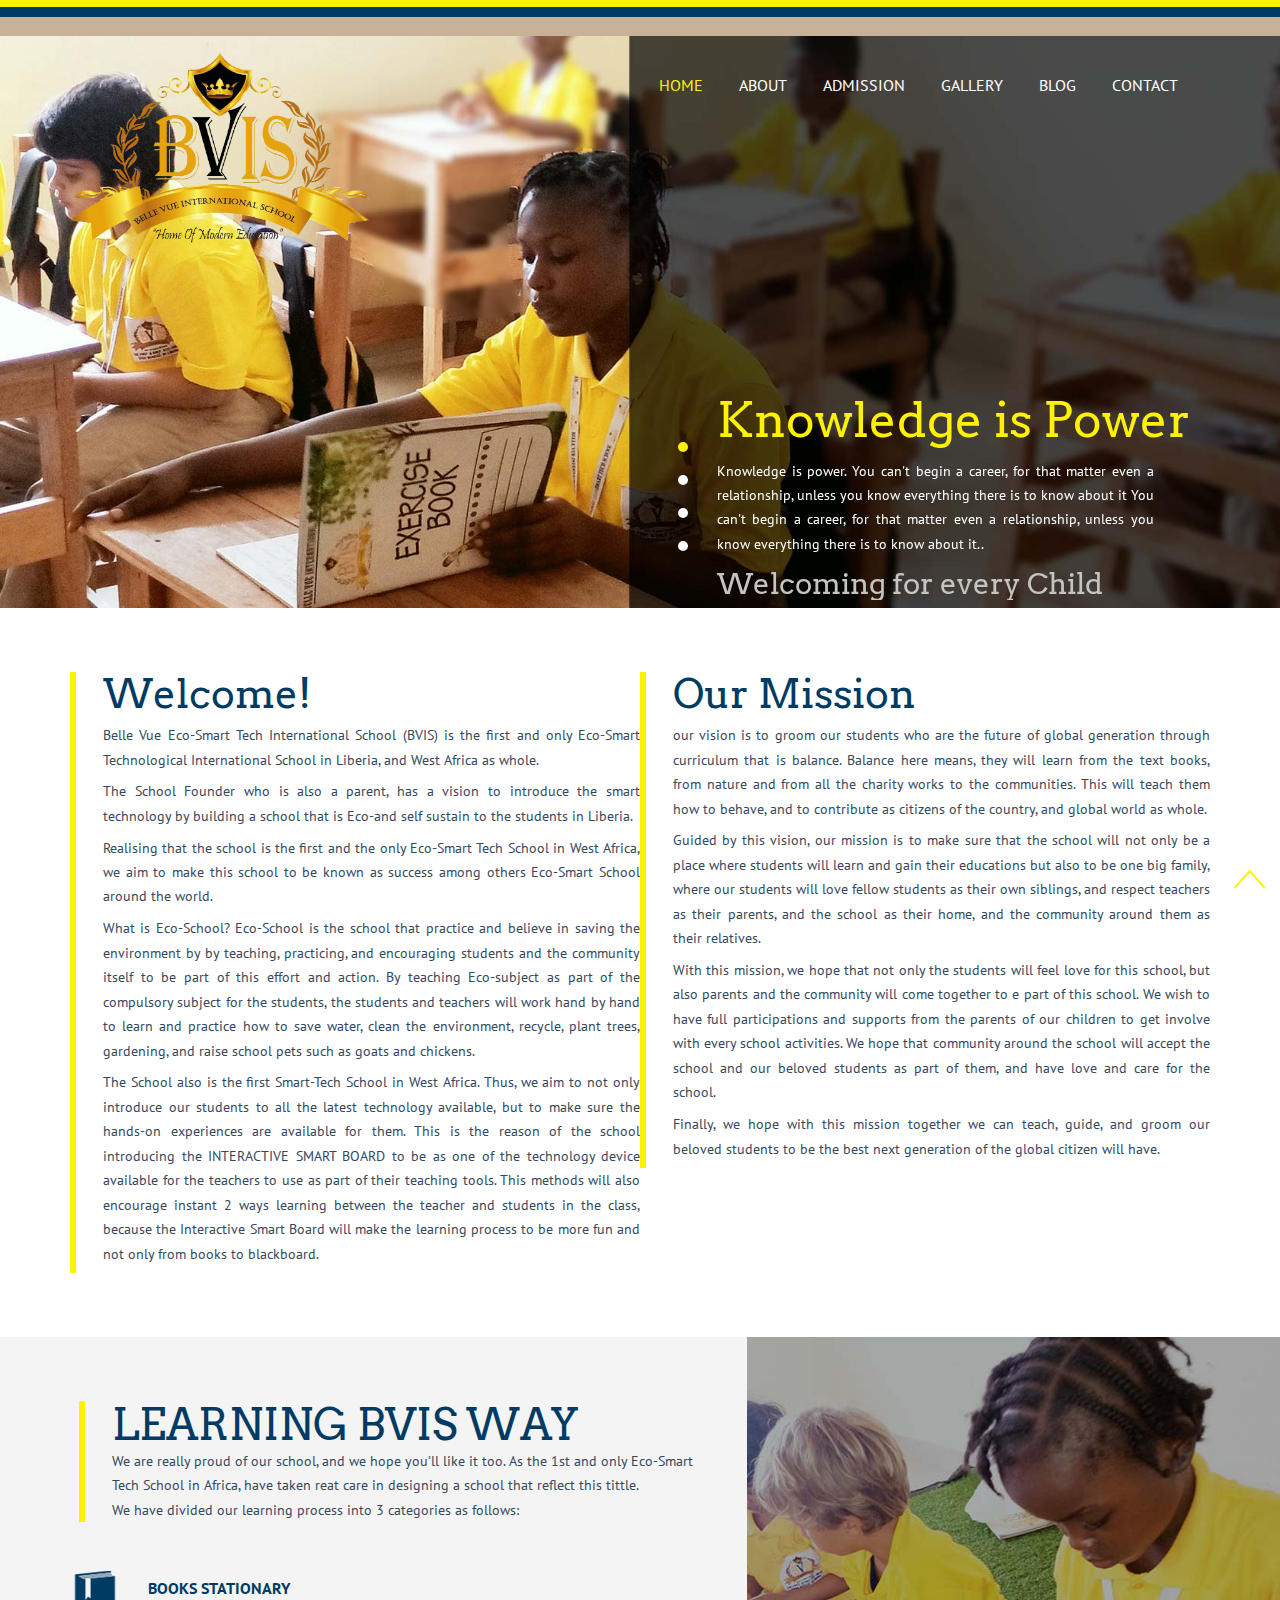
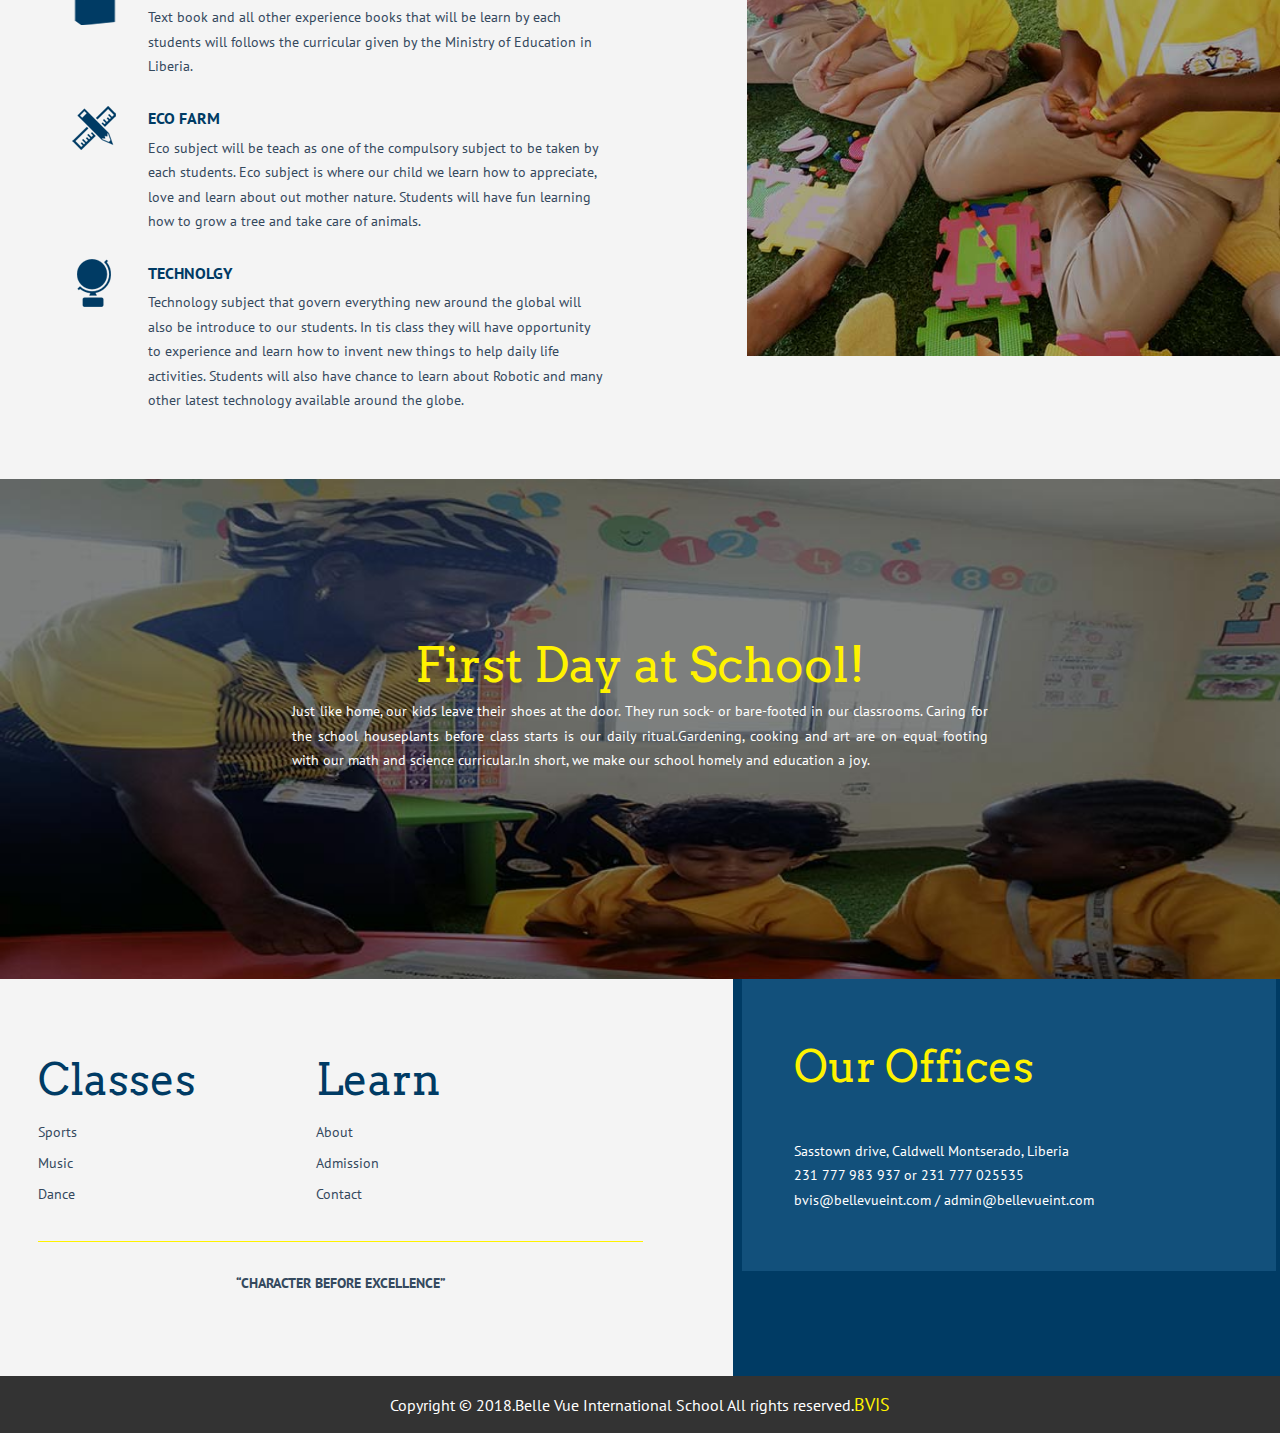
==== index.html @ 5a28efec "Belle Vue School" ====
<!DOCTYPE HTML>
<html>
<head>
<title>Home </title>
<meta name="viewport" content="width=device-width, initial-scale=1">
<meta http-equiv="Content-Type" content="text/html; charset=utf-8" />
<meta name="keywords" content="Primary School Responsive web template, Bootstrap Web Templates, Flat Web Templates, Andriod Compatible web template,
Smartphone Compatible web template, free webdesigns for Nokia, Samsung, LG, SonyErricsson, Motorola web design" />
<script type="application/x-javascript"> addEventListener("load", function() { setTimeout(hideURLbar, 0); }, false); function hideURLbar(){ window.scrollTo(0,1); } </script>
<link href="css/bootstrap.css" rel='stylesheet' type='text/css' />
<!-- Custom Theme files -->
<link href="css/style.css" rel='stylesheet' type='text/css' />
<script src="js/jquery.min.js"> </script>
<!--webfonts-->
<link href='http://fonts.useso.com/css?family=Arvo:400,700,400italic|PT+Sans:400,700,400italic,700italic' rel='stylesheet' type='text/css'>
<!--//webfonts-->
</head>
<body>
	<!-- start-header -->
			<div id="home" class="header">
					<div class="top-header">
						<div class="container">


						<div class="logo">
	                 <a href="index.php"> <img src="images/belle-vue-logo.png" width="300px" height="200px" alt="logo"/></a>
	               </div>
						<!-- <div class="logo">
							<a href="index.html"><h1>PRIMARY<span>School</span></h1></a>
						</div> -->


					<div class="top-menu">
							<span class="menu"> </span>
								<ul class="cl-effect-16">
								 <li><a class="active" href="index.html" data-hover="Home">Home</a></li>
								<li><a  href="about.html" data-hover="About">About</a></li>
								<li><a href="admission.html" data-hover="admission">Admission</a></li>
								<li><a href="gallery.html" data-hover="Gallery">Gallery</a></li>
								<li><a href="404.html" data-hover="blog">Blog</a></li>
								<li><a href="contact.html" data-hover="Contact">Contact</a></li>
								  <div class="clearfix"></div>
								</ul>
							</div>



	




							<!-- script-for-menu -->
								<script>
									$("span.menu").click(function(){
										$(".top-menu ul").slideToggle("slow" , function(){
										});
									});
								</script>
								<!-- script-for-menu -->
							<div class="clearfix"> </div>
					</div>
				</div>
<!-- banner Slider starts Here -->
	  			<script src="js/responsiveslides.min.js"></script>
			 <script>
			    // You can also use "$(window).load(function() {"
			    $(function () {
			      // Slideshow 4
			      $("#slider4").responsiveSlides({
			        auto: true,
			        pager: true,
			          nav:false,
			        speed: 500,
			        namespace: "callbacks",
			        before: function () {
			          $('.events').append("<li>before event fired.</li>");
			        },
			        after: function () {
			          $('.events').append("<li>after event fired.</li>");
			        }
			      });

			    });
			  </script>
			<!--//End-slider-script -->
			<!-- Slideshow 4 -->
			    <div  id="top" class="callbacks_container">
			      <ul class="rslides" id="slider4">
			        <li>
			          <div class="slider-top">
			          		<h2>Knowledge is Power</h2>
							<p>Knowledge is power. You can't begin a career, for that matter even a relationship, unless you know everything there is to know about it  You can't begin a career, for that matter even a relationship, unless you know everything there is to know about it..</p>
							<h6>Welcoming for every Child</h6>
			          </div>
			        </li>
			        <li>
			        <div class="slider-top">
			          		<h2>Perfect Education</h2>
							<p>Knowledge is power. You can't begin a career, for that matter even a relationship, unless you know everything there is to know about it  You can't begin a career, for that matter even a relationship, unless you know everything there is to know about it..</p>
							<h6>Welcoming for every Child</h6>
			          </div>
			        </li>
			        <li>
			           <div class="slider-top">
			          		<h2>School Education</h2>
							<p>Knowledge is power. You can't begin a career, for that matter even a relationship, unless you know everything there is to know about it  You can't begin a career, for that matter even a relationship, unless you know everything there is to know about it..</p>
							<h6>Welcoming for every Child</h6>
			          </div>
			        </li>
					<li>
			           <div class="slider-top">
			          	    <h2>Perfect Education</h2>
							<p>Knowledge is power. You can't begin a career, for that matter even a relationship, unless you know everything there is to know about it  You can't begin a career, for that matter even a relationship, unless you know everything there is to know about it..</p>
							<h6>Welcoming for every Child</h6>
			          </div>
			        </li>
			      </ul>
			    </div>
			    <div class="clearfix"> </div>
		</div>
		<!-- //End-slider -->

	<!-- start-slide-bottom -->
		<div class="slide-bottom">
			<div class="slide-bottom-grids">
				 <div class="container">
					 <div class="col-md-6 slide-bottom-grid">
							<h3>Welcome!</h3>
							<p>Belle Vue Eco-Smart Tech International School (BVIS) is the first and only Eco-Smart Technological International School in Liberia, and West Africa as whole.  </p>
						 <p>The School Founder who is also a parent, has a vision to introduce the smart technology by building a school that is Eco-and self sustain to the students in Liberia.</p>
            <p>Realising that the school is the  first and the only Eco-Smart Tech School in West Africa, we aim to make this school to be known as success among others Eco-Smart
							School around the world.</p>
							<p>What is Eco-School? Eco-School is the school that practice and believe in saving the environment by by teaching, practicing, and encouraging students and the community itself
								to be part of this effort and action. By teaching Eco-subject as part of the compulsory subject for the students, the students and teachers will work hand by hand to learn and
								practice how to save water, clean the environment, recycle, plant trees, gardening, and raise school pets such as goats and chickens.</p>
							<p>The School also is the  first Smart-Tech School in West Africa. Thus, we aim to not only introduce our students to all the latest technology available,
								but to make sure the hands-on experiences are available for them. This is the reason of the school introducing the INTERACTIVE SMART BOARD to be as one of the technology
								device available for the teachers to use as part of their teaching tools. This methods will also encourage instant 2 ways learning between the teacher and students in the class,
								because the Interactive Smart Board will make the learning process to be more fun and not only from books to blackboard.</p>
					 </div>
					 <div class="col-md-6 slide-bottom-grid">
					       <h3>Our Mission</h3>
						    <p>
									 our vision is to groom our students who are the future of global generation through curriculum that is balance. Balance here means, they will learn from the text books, from nature
									 and from all the charity works to the communities. This will teach them how to behave, and to contribute as citizens of the country, and global world as whole.
								 </p>

								 <p>Guided by this vision, our mission is to make sure that the school will not only be a place where students will learn and gain their educations but also to be one big family, where
									 our students will love fellow students as their own siblings, and respect teachers as their parents, and the school as their home, and the community around them as their relatives.
								 </p>

								 <p>
                   With this mission, we hope that not only the students will feel love for this school, but also parents and the community will come together to e part of this school. We wish to have full
									 participations and supports from the parents of our children to get involve with every school activities. We hope that community around the school will accept the school and our beloved students
									 as part of them, and have love and care for the school.
								 </p>

								 <p>
									 Finally, we hope with this mission together we can teach, guide, and groom our beloved students to be the best next generation of the global citizen will have.
								 </p>
					 </div>


					 </div>
					   <div class="clearfix"></div>
				 </div>
			 </div>
		</div>
<!--services-->
	 <div class="service-section">
				<div class="col-md-7 service-section-grids">
						<div class="container">
						  <div class="serve-head">
							  <h3>LEARNING BVIS WAY</h3>
							  <h6>
							  	We are really proud of our school, and we hope you’ll like it too.
                                As the 1st and only Eco-Smart <br>Tech School in Africa, have taken
									reat care in designing a school that reflect this tittle.<br> We have
									divided our learning process into 3 categories as follows:

							  </h6>
						  </div>
					 </div>
						<div class="service-grid">
							<div class="service-section-grid">
								<div class="icon">
									<i class="book"> </i>
								</div>
								<div class="icon-text">
									<h4>BOOKS STATIONARY</h4>
									<p>Text book and all other experience books that will be learn by each students will follows
									the curricular given by the Ministry of Education in Liberia.
								</p>
								</div>
								<div class="clearfix"> </div>
							</div>
							<div class="service-section-grid">
								<div class="icon">
									<i class="pencil"> </i>
								</div>
								<div class="icon-text">
									<h4>ECO FARM</h4>
									<p>
										Eco subject will be teach as one of the compulsory subject to be taken by each students.
										Eco subject is where our child we learn how to appreciate, love and learn about out mother nature.
										Students will have fun learning how to grow a tree and take care of animals.
									</p>
								</div>
								<div class="clearfix"> </div>
							</div>
							<div class="service-section-grid">
								<div class="icon">
									<i class="award"> </i>
								</div>
								<div class="icon-text">
									<h4>TECHNOLGY</h4>
									<p>Technology subject that govern everything new around the global will also be introduce to our students.
										In tis class they will have opportunity to experience and learn how to invent new things to help daily life
										activities. Students will also have chance to learn about Robotic and many other latest technology available
										around the globe.</p>
								</div>
								<div class="clearfix"> </div>
							</div>
							<div class="clearfix"> </div>
						</div>
						</div>
					<div class="col-md-5 service-text">
						  <p></p>
					</div>
				 <div class="clearfix"> </div>
			</div>

<!--/services-->
	

			<div class="mid-bg">
		<div class="container">
			<div class="mid-section">
				 <h3>First Day at School!</h3>
				 <!-- <h4>ARE YOU READY ?</h4> -->
				  <p>
					 Just like home, our kids leave their shoes at the door. They run sock- or bare-footed
                     in our classrooms. Caring for the school houseplants before class starts is our
                    daily ritual.Gardening, cooking and art are on equal footing with our math and science curricular.In short, we make our school homely and education a joy.

				 </p>
			</div>
		</div>
	</div>
	<!--address-->
	<div id="contact" class="address">
		<div class="col-md-7 address-left">
			 <div class="products">
				 <h3>Classes</h3>
				 <ul>
					 <li><a href="blog.html">Sports</a></li>
					 <li><a href="blog.html">Music</a></li>
					 <li><a href="blog.html">Dance</a></li>
				 </ul>
			 </div>
			 <div class="company-adout">
				 <h3>Learn</h3>
				 <ul>
					<li><a href="about.php">About</a></li>
					 <li><a href="admission.php">Admission</a></li>
					 <li><a href="contact.php">Contact</a></li>
				 </ul>
			 </div>
			 <div class="clearfix"></div>
			 <p style="text-align: center;"><strong>“CHARACTER BEFORE EXCELLENCE”</strong></p>
		</div>
		<div class="col-md-5 address-right">
			<h3>Our Offices</h3>
			<ul class="bottom">
				 <li>Sasstown drive, Caldwell Montserado, Liberia</li>
				 <li>231 777 983 937 or 231 777 025535</li>
				 <li><a class="mail" href="mailto:sheck@bellevueint.com">bvis@bellevueint.com / admin@bellevueint.com</a></li>
			</ul>
		</div>
		 <div class="clearfix"></div>
	</div>
	<!--//address-->
		<!--footer-->
			<div class="footer">
				<div class="container">
					<div class="copy">
		              <p>Copyright &copy; 2018.Belle Vue International School All rights reserved.<a target="_blank" href="#">BVIS</a></p>
		            </div>

				</div>
			</div>
	<!--start-smoth-scrolling-->
			<script type="text/javascript">
								jQuery(document).ready(function($) {
									$(".scroll").click(function(event){
										event.preventDefault();
										$('html,body').animate({scrollTop:$(this.hash).offset().top},1000);
									});
								});
								</script>
							<!--start-smoth-scrolling-->
						<script type="text/javascript">
									$(document).ready(function() {
										/*
										var defaults = {
								  			containerID: 'toTop', // fading element id
											containerHoverID: 'toTopHover', // fading element hover id
											scrollSpeed: 1200,
											easingType: 'linear'
								 		};
										*/

										$().UItoTop({ easingType: 'easeOutQuart' });

									});
								</script>
		<a href="#home" id="toTop" class="scroll" style="display: block;"> <span id="toTopHover" style="opacity: 1;"> </span></a>


</body>
</html>
---- css/style.css ----
/*--
Author: W3layouts
Author URL: http://w3layouts.com
License: Creative Commons Attribution 3.0 Unported
License URL: http://creativecommons.org/licenses/by/3.0/
--*/
html, body{
  font-family: 'PT Sans', sans-serif;
  font-size: 100%;
  background: #FFf;
}
body a,.grid_1,plan_1,plan_1.one,plan_1.two,i.icon1, i.icon2, i.icon3, i.icon4, i.icon5, i.icon6 {
	transition:0.5s all;
	-webkit-transition:0.5s all;
	-moz-transition:0.5s all;
	-o-transition:0.5s all;
	-ms-transition:0.5s all;
}
a:hover{
 text-decoration:none;
}
input[type="button"],input[type="submit"],.port-grid ,.text p,.text h3{
	transition:0.5s all;
	-webkit-transition:0.5s all;
	-moz-transition:0.5s all;
	-o-transition:0.5s all;
	-ms-transition:0.5s all;
}
h1,h2,h3,h4,h5,h6{
	margin:0;
}
p{
	margin:0;
}
ul{
	margin:0;
	padding:0;
}
label{
	margin:0;
}
/*----header--------*/
.top-header {
  background: url(../images/bg_head1.png) repeat-x top left;
  padding: 3.2em 0 0 0;
}
.logo {
	float:left;
}
.logo  a h1{
  font-size: 2.7em;
   margin-top: 10px;
  font-weight:400;
  color: #fff200;
   font-family: 'Arvo', serif;
}
.logo a h1 span{
  font-weight:400;
  color:#000;
}
.logo  a h1:hover{
 color:#fff200;
 text-decoration:none;
}
.logo  a h1 span{
	color:#fff;
	text-decoration:none;
}
.top-menu {
  float: right;
  margin-top: 1.4em;
}
.top-menu ul{
	margin:0;
	padding:0;
}
.top-menu li {
	text-transform:uppercase;
	display:inline-block;
	  margin-right: 2em;
}
.top-menu li a{
	color:#FFFFFF;
	text-decoration:none;
	display:block;
	padding:0;
	font-weight:400;
	font-size:1em;
}
.top-menu li a.active{
  color: #fff200;
  }
/* Effect 16: fall down */
.cl-effect-16 a {
	text-shadow: 0 0 1px rgba(111,134,134,0.3);
}
.cl-effect-16 a::before {
	 color:#fff200;
	content: attr(data-hover);
	position: absolute;
	opacity: 0;
	text-shadow: 0 0 1px rgba(255,255,255,0.3);
	-webkit-transform: scale(1.1) translateX(10px) translateY(-10px) rotate(4deg);
	-moz-transform: scale(1.1) translateX(10px) translateY(-10px) rotate(4deg);
	transform: scale(1.1) translateX(10px) translateY(-10px) rotate(4deg);
	-webkit-transition: -webkit-transform 0.3s, opacity 0.3s;
	-moz-transition: -moz-transform 0.3s, opacity 0.3s;
	transition: transform 0.3s, opacity 0.3s;
	pointer-events: none;
}

.cl-effect-16 a:hover::before,
.cl-effect-16 a:focus::before {
	-webkit-transform: scale(1) translateX(0px) translateY(0px) rotate(0deg);
	-moz-transform: scale(1) translateX(0px) translateY(0px) rotate(0deg);
	transform: scale(1) translateX(0px) translateY(0px) rotate(0deg);
	opacity: 1;
}

@media only screen and (max-width : 768px) {
	span.menu {
	  width: 35px;
	  height: 35px;
	  background: url(../images/nav.png)no-repeat 0px 0px;
	  display: inline-block;
	  float: right;
	  cursor: pointer;
	    margin:14px 3px;
	}
	.top-menu {
		float: none;
		margin-top: 0em;
	}
	.top-menu  ul{
		display:none;
	}
	.top-menu  ul li {
		display:block;
		margin-right:0;
	}
	.top-menu  span.menu{
		display:block;
	}
	.top-menu  ul{
	  margin: 60px 0;
	  padding: 2% 0;
	  z-index: 999;
	  position: absolute;
	  width: 96%;
	  background: rgba(2, 50, 84, 0.88);
	  text-align: center;
	}
	.top-menu li a {
	  padding: 0.5em;
	  font-weight: 400;
	  font-size:0.9em;
	  }
	.logo {
		margin-top: 0.7em;
		width: 25%;
	}
	.top-menu ul li a {
	  font-size: 0.9em;
	}
}
/*--- slider-css --*/
.header{
	background:url(../images/bg1.jpg);
	  background-size: cover;
  -webkit-background-size: cover;
  -o-background-size: cover;
  -moz-background-size: cover;
  -ms-background-size: cover;
  min-height:800px;
}
/*-------Slider--------*/

#slider2,
#slider3 {
  box-shadow: none;
  -moz-box-shadow: none;
  -webkit-box-shadow: none;
  margin: 0 auto;
}
.rslides_tabs li:first-child {
  margin-left: 0;
}
.rslides_tabs .rslides_here a {
  background: rgba(255,255,255,.1);
  color: #fff;
  font-weight: bold;
}
.events {
  list-style: none;
}
.callbacks_container {
  position: relative;
  float: left;
  width: 100%;
}
.callbacks {
  position: relative;
  list-style: none;
  overflow: hidden;
  width: 100%;
  padding: 0;
  margin: 0;
}
.callbacks li {
  position: absolute;
  width: 100%;
}
.callbacks img {
  position: relative;
  z-index: 1;
  height: auto;
  border: 0;
}
.callbacks .caption {
	display: block;
	position: absolute;
	z-index: 2;
	font-size: 20px;
	text-shadow: none;
	color: #fff;
	left: 0;
	right: 0;
	padding: 10px 20px;
	margin: 0;
	max-width: none;
	top: 10%;
	text-align: center;
}
.callbacks_nav {
   position: absolute;
  -webkit-tap-highlight-color: rgba(0,0,0,0);
  top: 56%;
  left: 0;
  opacity: 0.7;
  z-index: 3;
  text-indent: -9999px;
  overflow: hidden;
  text-decoration: none;
  height: 70px;
  width: 40px;
  background: transparent url("../images/arrows.png") no-repeat left top;
  margin-top: -3%;
}
 .callbacks_nav:hover{
  	opacity: 0.5;
  }
  .callbacks_nav.next {
  left: auto;
  background-position: right top;
  left: 389px;
}
.callbacks_nav.prev {
  right: auto;
  background-position: left top;
  left: 0px;
}

#slider3-pager a {
  display: inline-block;
}
#slider3-pager span{
  float: left;
}
#slider3-pager span{
	width:100px;
	height:15px;
	background:#fff;
	display:inline-block;
	border-radius:30em;
	opacity:0.6;
}
#slider3-pager .rslides_here a {
  background: #FFF;
  border-radius:30em;
  opacity:1;
}
#slider3-pager a {
  padding: 0;
}
#slider3-pager li{
	display:inline-block;
}
.rslides {
  position: relative;
  list-style: none;
  overflow: hidden;
  width: 100%;
  padding: 0;
  margin: 0;
}
.rslides li {
  -webkit-backface-visibility: hidden;
  position: absolute;
  display: none;
  width: 100%;
  left: 0;
  top: 0;
}
.rslides li{
  position: relative;
  display: block;
  float: left;
}
.rslides img {
  height: auto;
  border: 0;
  }
.callbacks_tabs{
	list-style: none;
  position: absolute;
  bottom: 14%;
  z-index:0;
  left: 50%;
  padding: 0;
  margin: 0;
}
/*----*/
.callbacks_tabs a{
 visibility: hidden;
}
.callbacks_tabs a:after {
  content: "\f111";
  font-size:0;
  font-family: FontAwesome;
  visibility: visible;
  display: block;
  height:10px;
  width:10px;
 background:#fff;
  border-radius: 30px;
  -webkit-border-radius: 30px;
  -moz-border-radius: 30px;
  -o-border-radius: 30px;
  -ms-border-radius: 30px;
}
.callbacks_here a:after{
	background:#fff200;
}
.slider-top{
	text-align: left;
	width: 61%;
  position: relative;
  right: -56%;
    padding-top: 13%;
}
.slider-top h2 {
  	color: #fff200;
  	font-size: 3em;
  	padding-top: 15px;
  	font-weight: 400;
	font-family: 'Arvo', serif;
}
.slider-top p {
  width: 56%;
  color: #fff;
  font-size:0.9em;
  margin: 0.8em 0;
  line-height: 1.7em;
}
.slider-top h6 {
  color:#C5C4C1;
  font-size: 1.8em;
  font-weight: 400;
  font-family: 'Arvo', serif;
}
.callbacks_tabs li{
	display:block;
}
@media screen and (max-width: 600px) {
  .callbacks_nav {
    top: 47%;
    }
}
/*----slide-bottom-section----*/
	.slide-bottom{
	    padding: 4em 0;
	}
	.slide-bottom-grid h3 {
	   color:#003b64;
	  font-size: 3em;
	  font-weight: 400;
	    font-family: 'Arvo', serif;
	}
	.slide-bottom-grid p {
	color: #34495E;
	  font-weight: 400;
	  font-size: 0.9em;
	  margin: 0.5em 0;
	  line-height: 1.7em;
	  }
	.slide-bottom-grid {
	  padding: 0 0 0 27px;
	  border-left: 6px solid #fff200;
	}
/*--services--*/
.service-section {
  background: #F4F4F4;
}

.serve-head,.news-head,.culture-head{
 text-align:left;
   padding: 0 0 0 27px;
  border-left: 6px solid #ea4c89;
}
.serve-head h3{
   color:#003b64;
  font-size:3em;
    font-family: 'Arvo', serif;
}
.serve-head h6 {
 color: #34495E;
  font-weight: 400;
  font-size: 0.9em;
  line-height: 1.7em;
  margin-bottom: 2em;
}
.service-grid {
  padding-top: 1em;
}
.icon-text p {
  text-align: left;
}
.icon {
  float: left;
  width: 10%;
  margin-right: 1%;
}
.icon-text {
  float: left;
  width:76%;
  margin-top: 0.8em;
}
.service-section-grid {
  margin-bottom: 0.7em;
}
i.book,i.award,i.time,i.pencil {
	width:60px;
	height:60px;
	background: url('../images/img-spt.png') no-repeat 0px 0px;
	display:inline-block;
}
i.pencil{
   background: url('../images/img-spt.png') no-repeat -60px 0px;
}
i.award{
  background: url('../images/img-spt.png') no-repeat -120px 0px;
}
.service-section-head h3 {
	color:#394b50;
	font-size:2.2em;
	font-weight:900;
	text-transform:uppercase;
}
.service-section-head p {
	color:#394b50;
	font-size:1.2em;
	font-weight:500;
}
.service-section-grid h4 {
  color:#003b64;
  font-size: 1.2em;
    font-weight: 600;
  margin-bottom: 0.7em;
  text-transform: uppercase;
}
.service-section-grid p {
   color: #34495E;
  font-weight: 400;
  font-size: 0.9em;
  margin: 0.5em 0;
  line-height: 1.7em;
}
.service-text {
  float: right;
  background: url(../images/act1.jpg) no-repeat 0px 0px;
  background-size: cover;
  -webkit-background-size: cover;
  -moz-background-size: cover;
  -o-background-size: cover;
  min-height: 696px;
}
.service-section-grids{
  padding: 5em 5em 5em 13em;
  }
/*-----current-news-------*/
.news-section {
  padding: 4em 0;
}
.news {
  padding-top: 3em;
}
.news-head h3{
   color:#003b64;
 font-size:3em;
    font-family: 'Arvo', serif;
}
.news-head p {
  color: #34495E;
  font-weight: 400;
  font-size: 0.9em;
  line-height: 1.7em;
  margin-bottom: 2em;
}
.test1 {
position:relative;
overflow:hidden;
}
.test1 .textbox {
 width: 350px;
  height: 268px;
  position: absolute;
  top: 0px;
  left: 15px;
  margin-top: -456px;
   background-color: rgba(0, 59, 100, 0.99);
}
.test1:hover .textbox {
 margin-top:0;
}
.textbox p{
 font-size: 0.9em;
  color: #fff;
  text-align: left;
  padding-top: 6.5em;
}
.textbox h4 {
   font-size: 2em;
  text-align: center;
   padding-top: 2.5em;
  color: #fff;
  font-weight:400;
}
.textbox {
transition:0.5s all;
	-webkit-transition:0.5s all;
	-moz-transition:0.5s all;
	-o-transition:0.5s all;
	-ms-transition:0.5s all;
}
.date lable {
  font-size: .5em;
  border-top: 1px solid #fff;
  border-bottom: 1px solid #fff;
  display: inline-block;
  width: 71%;
    padding: 5px 0;
}
.date lable  img{
  display:inline-block;
}
/*---mid-bg----*/
.mid-bg {
  background: url("../images/mid-bg1.jpg") no-repeat 0px 0px;
  background-size: cover;
  -o-background-size: cover;
  -moz-background-size: cover;
  -ms-background-size: cover;
  -webkit-background-size: cover;
    min-height: 500px;
}
.mid-section{
  padding-top: 10em;
  text-align:center;
}
.mid-section h3{
  color:#fff200;
  font-size: 3em;
  font-weight:400;
    font-family: 'Arvo', serif;
}
.mid-section h4 {
  color:#003b64;
  font-size:2em;
  font-weight: 400;
  margin: 0.7em 0;
}
.mid-section p {
   color: #fff;
  font-weight: 400;
  font-size: 0.9em;
  margin: 0.5em auto;
  line-height: 1.7em;
  width: 61%
}
/*----events-section--------*/
.culture-section {
  background: #F4F4F4;
     padding: 5em 0 3em 0;
}
.culture{
  padding-top: 3em;
}
.culture-head h3{
   color:#003b64;
font-size:3.3em;
    font-family: 'Arvo', serif;
}
.culture-head p {
  color: #34495E;
  font-weight: 400;
  font-size: 0.9em;
  line-height: 1.7em;
}
.culture-grids{
    position:relative;
	  margin-bottom: 3em;
}
.culture-grids p {
  color:#34495E;
  font-weight: 400;
  font-size: 0.9em;
  line-height: 1.6em;
  padding:2em;border: 1px solid #34495E;
}
.e_date {
   position: absolute;
  top: 0%;
  left: 15px;
  background-color:#003b64;
  width: 61px;
  height: 55px;
  padding: 10px 16px;
}
.culture-grids a  h5 {
  color: #fff;
  text-align: center;
  padding: 0.6em;
  background-color: #333;
  font-size: 1.1em;
  }
  .culture-grids a h5:hover{
   color:#fff200;
  }
.e_date h4{
  color:#fff;
  font-size:1em;
}
.e_date h4 span{
    font-family: 'Arvo', serif;

}
/*----about------*/
.top-header.two {
   padding: 2.8em 0 0 0;
}
.about-section {
  padding: 4em 0;
}
.header.two{
   background: url("../images/about-bg1.jpg") no-repeat 0px 0px;
  background-size: cover;
  -o-background-size: cover;
  -moz-background-size: cover;
  -ms-background-size: cover;
  -webkit-background-size: cover;
   min-height: 122px;
}
.about-head,.member-head{
 text-align:left;
   padding: 0 0 0 27px;
  border-left: 6px solid  #fff200;
}
.about-head h3,.member-head h3{
   color:#003b64;
  font-size:3em;
    font-family: 'Arvo', serif;
}
.about-head p,.member-head p {
 color: #34495E;
  font-weight: 400;
  font-size: 0.9em;
  line-height: 1.7em;
  margin-bottom: 2em;
}
.about-text {
  float: left;
  padding-top: 1em;
}
.about-text p,.about-text span{
 color: #34495E;
  font-weight: 400;
  font-size: 0.9em;
  margin: 0.5em 0;
  line-height: 1.7em;
}
.member-section {
  background: #F4F4F4;
  padding: 4em 0 5em 0;
}
.member-grids h5 {
  color: #fff;
  text-align: center;
  padding: 0.6em;
  background-color: #333;
  font-size: 1.1em;
    text-transform: uppercase;
}
.member-grids img{
  width:100%;
}
.member-grids p {
  color: #34495E;
  font-weight: 400;
  font-size: 0.9em;
  line-height: 1.7em;
  padding:2em;
  border:1px solid #34495E;
}
/*--history--*/
.history {
  padding: 4em 0;
}
.history-head {
  text-align: left;
  padding: 0 0 0 27px;
  border-left: 6px solid #fff200;
}
.history-head h3{
   color:#003b64;
  font-size:3em;
    font-family: 'Arvo', serif;
}
.history-head p {
 color: #34495E;
  font-weight: 400;
  font-size: 0.9em;
  line-height: 1.7em;
  margin-bottom: 2em;
}
.activities{
	padding:6em 0;
}
.activities h3 {
  color: #fcb759;
  font-size: 40px;
  margin: 0;
  text-align: center;
  font-weight: 600;
}
.activities h3:after {
  background: url(../images/line.png) no-repeat 12.5em 0.4em;
  display: block;
  height: 30px;
  content: '';
}
.activities p.libero {
  font-size: 15px;
  color: #64686d;
  margin: 1em 0 0;
  text-align: center;
  line-height: 1.7em;
}
.activities-grid-left,.activities-grid-left1,.activities-grid-left2{
	float:left;
	width: 22%;
}
.activities-grid-left span{
	background: url(../images/img-sp.png) no-repeat -10px -10px;
	display: block;
	height: 67px;
	width: 77px;
	transition: .5s all;
	-webkit-transition: .5s all;
	-moz-transition: .5s all;
	-o-transition: .5s all;
	-ms-transition: .5s all;
}
.activities-grid-left1 span{
	background:url(../images/img-sp.png) no-repeat -10px -95px;
	display: block;
	height: 67px;
	width: 77px;
	transition: .5s all;
	-webkit-transition: .5s all;
	-moz-transition: .5s all;
	-o-transition: .5s all;
	-ms-transition: .5s all;
}
.activities-grid-left2 span{
	background:url(../images/img-sp.png) no-repeat -10px -182px;
	display: block;
	height: 67px;
	width: 77px;
	transition: .5s all;
	-webkit-transition: .5s all;
	-moz-transition: .5s all;
	-o-transition: .5s all;
	-ms-transition: .5s all;
}
.activities-grid-left span:hover{
	background: url(../images/img-sp.png) no-repeat -122px -10px;
	display: block;
}
.activities-grid-left1 span:hover{
	background: url(../images/img-sp.png) no-repeat -122px -95px;
	display: block;
}
.activities-grid-left2 span:hover{
	background: url(../images/img-sp.png) no-repeat -122px -182px;
	display: block;
}
.activities-grid-right{
	float:right;
	width: 73%;
}
.activities-grid-right h4{
	color: #fa7c28;
	margin: 0 0 .3em;
	font-size: 18px;
	font-weight: 600;
}
.activities-grid-right p{
	font-size: 15px;
  color: #64686d;
  margin:1.5em 0 0;
  line-height: 1.7em;
}
.activities-grids{
	margin:6em 0 3em;
}
.history-faq-grid h4,.history-text-grid  h4{
  font-size: 2.2em;
  margin: 0 0 .5em;
  color: #fff200;
  font-weight: 400;
  font-family: 'Arvo', serif;
}
lable.one {
  float: left;
  height: 50px;
  width: 50px;
  margin-right: 1%;
  color: #fff;
  padding: 14px 1px 0px 18px;
  background: #003b64;
  margin-top: 1.4%;
  border-radius: 50%;
  -o-border-radius: 50%;
  -moz-border-radius: 50%;
  -webkit-border-radius: 50%;
  -ms-border-radius: 50%;
}
.achiv {
  margin-bottom: 1em;
}
.achiv p.para{
  color: #34495E;
  font-weight: 400;
  font-size: 0.9em;
  line-height: 1.7em;
  width: 88%;
  float: right

}

p{
text-align: justify;

}

/******** SAP ************/
.sap_tabs{
	clear:both;
	font-family: 'Raleway', sans-serif;
	font-style: normal;
	position:relative;
}
.facts {
	border: none;
	text-align: center;
	padding:1.3em;
}
.top1{
	margin-top: 2%;
}
ul.resp-tabs-list {
  list-style: none;
  background: #eee;
  margin: 0em auto 0;
  border-bottom: 6px solid #1B6396;
}
div#horizontalTab {
  background:none;
  }
.tab_list li:nth-child(2){
	margin: 2em 0 0;
}
.resp-tab-item:first-child{
	border-left:none;
}
.resp-tab-item{
	  color: #34495E;
	  font-size: 1em;
	  cursor: pointer;
	  padding: 19px 34px;
	  display: inline-block;
	  margin: 0;
	text-align: center;
	list-style: none;
	float: none;
	outline: none;
	-webkit-transition: all 0.3s ease-out;
	-moz-transition: all 0.3s ease-out;
	-ms-transition: all 0.3s ease-out;
	-o-transition: all 0.3s ease-out;
	transition: all 0.3s ease-out;
	text-transform: uppercase;
}
.resp-tab-item:hover {
	text-shadow: none;
}
.resp-tab-active{
	background:#003b64;
	text-shadow: none;
	color:#e2e2e2;
}
.resp-tabs-container {
	padding: 0px;
	clear: left;
	border:3px solid #eeeeee;
	border-top:none;
}
h2.resp-accordion {
	cursor: pointer;
	padding: 5px;
	display: none;
}
.resp-tab-content {
	display: none;
}
.resp-content-active, .resp-accordion-active {
   display: block;
}
h2.resp-accordion {
	font-size:1em;
	margin: 0px;
	padding: 10px 15px;
	background:#f77462;
	margin:10px 0;
	color:#fff;
}
h2.resp-accordion:hover{
	background:#6CC5D9;
	text-shadow: none;
	color: #FFF;
}
@media only screen and (max-width:480px) {
.sap_tabs{
	padding-top:0;
}
.resp-tabs-container{
	padding:10px;
}
ul.resp-tabs-list {
  	display: none;
}
h2.resp-accordion {
  	display: block;
}
.resp-vtabs .resp-tab-content {
  	border: 1px solid #C1C1C1;
}
.resp-vtabs .resp-tabs-container {
	border: none;
	float: none;
	width: 100%;
	min-height: initial;
	clear: none;
}
.resp-accordion-closed {
	display: none !important;
}
}
ul.tab_list{
	list-style: none;
	padding:0em;
	margin:0;
	text-align: left;
}
ul.tab_list li {
	margin-bottom: 0px;
}
ul.tab_list li a {
  color: #34495E;
  font-weight: 400;
  font-size: 0.9em;
  margin: 0.5em 0;
  line-height: 1.7em;
}
ul.tab_list li a:hover {
	color:none;
}
.resp-tab-active span {
}
.serve-head,.news-head,.culture-head{
 text-align:left;
   padding: 0 0 0 27px;
   border-left: 6px solid #fff200;
}
/*-----gallery---------*/
.gallery-head{
  text-align: left;
  padding: 0 0 0 27px;
  border-left: 6px solid #fff200;
}
.col-md-4.gallery-left.two {
  padding: 0;
  margin: 0;
}
a.mask {
  text-decoration: none;
  overflow: hidden;
  display: block;
}
img.zoom-img:hover {
  -webkit-transform: scale(1.15);
  -webkit-transition-timing-function: ease-out;
  -webkit-transition-duration: 750ms;
  -moz-transform: scale(1.15);
  -moz-transition-timing-function: ease-out;
  -moz-transition-duration: 750ms;
  overflow: hidden;
}
.gallery img {
  max-width: 100%;
  transition: all 500ms!important;
  -webkit-transition: all 500ms!important;
  -moz-transition: all 500ms!important;
}
.gallery-head h3 {
  color: #003b64;
  font-size: 3.3em;
    font-family: 'Arvo', serif;
}
.gallery-head p {
  color: #34495E;
  font-weight: 400;
  font-size: 0.9em;
  line-height: 1.7em;
  margin-bottom: 2em;
}
.gallery-bottom{
	margin-top:5em;
}
.gallery-left img{
	width:100%;
}
.gallery {
     padding: 5em 0 5em 0;
	background-color: #F7F7F7;
}
.gallary-one{
	margin-top:20px;
}
.col-md-3.gallery-left,.col-md-3.gallery-left.two {
  padding: 0 10px;
}
.col-md-3.gallery-left.two {
  margin-bottom: 1.2em;
}
.gallery-one:nth-child(1){
	margin-top:0;
}
.gallery img {
	max-width:100%;
	transition: all 500ms!important;
	-webkit-transition: all 500ms!important;
	-moz-transition: all 500ms!important;
}
.gallery img:hover{
 opacity:0.6;
}
.gallery .label {
	position: absolute;
	width: 100%;
	height:40px;
	bottom:-40px;
}
.gallery .label-bg {
	background: #22B4B8;
	width: 100%;
	height:100%;
	position: absolute;
	top:0;
	left:0;
}
.gallery .label-text {
	color:#fff;
	position: relative;
	z-index:500;
	padding:5px 8px;
}
.gallery .text-category {
	display:block;
	font-size:9px;
	font-size: 12px;
	text-transform:uppercase;
}
.gallery-wrapper:hover ul.social-ic{
	display: block;
}
/*--singe--*/
.single-top img{
	width:100%;
}
.single h2{
	  color: #003b64;
  font-size: 2em;
  font-weight: 400;
  font-family: 'Arvo', serif;
  line-height: 1.5em;
  text-transform:uppercase;
}
.grid-single{
	width:70%;
	margin:1em auto;
}
.single-one{
	float:left;
	width:33.3%;
	text-align: center;
}
.single-one span {
	color:#362f2f;
	font-size:1em;
}
.single-one span a{
	color:#362f2f;
	text-decoration:none;
}
.single-one span i {
	  background: url(../images/img-sprite.png)no-repeat 1px 0px;
	  width: 16px;
	  height: 16px;
	  display: inline-block;
	vertical-align: middle;
}
.single-one span i.com{
	background: url(../images/img-sprite.png)no-repeat -18px -0px;
}
.single-one span i.four{
	background: url(../images/img-sprite.png)no-repeat -36px -0px;
}
 p.eget {
	  font-size: 1em;
  font-weight: 400;
  line-height: 1.6em;
  color: #362f2f;
  padding: 1em 0;
}
ul.social-share{
	float:left;
}
ul.social-share li{
	display: inline-block;
}
ul.social-share li span{
	color:#12507B;
	font-size:1.1em;
	margin:0 1em 0 0;
	font-weight: 500;
}
ul.social-share li  i{
	  background: url(../images/img-sprite.png)no-repeat -62px -1px;
  width: 16px;
  height: 16px;
  display: inline-block;
  margin: 0 12px;
  vertical-align: middle;
}
ul.social-share li  i.tin{
	background: url(../images/img-sprite.png)no-repeat -81px -1px;
}
ul.social-share li  i.message{
	background: url(../images/img-sprite.png)no-repeat -100px -1px;
}
.top-comments h3,.leave h3{
	color: #003b64;
  font-size: 1.8em;
  font-weight: 400;
  font-family: 'Arvo', serif;
  line-height: 1.5em;
}
.single-middle{
	background:#f8f8f8;
	padding:2em;
}
i.arrow{
	  background: url(../images/img-sprite.png)no-repeat -120px -1px;
	  width: 16px;
	  height: 16px;
	  display: inline-block;
	  float: right;
	}
.comments-top-top{
	background:#e6e6e6;
	border-top-right-radius: 10px;
	-webkit-border-top-right-radius: 10px;
	-moz-border-top-right-radius: 10px;
	-o-border-top-right-radius: 10px;
	-ms-border-top-right-radius: 10px;
	border-bottom-right-radius: 10px;
	-webkit-border-bottom-right-radius: 10px;
	-moz-border-bottom-right-radius: 10px;
	-o-border-bottom-right-radius: 10px;
	-ms-border-bottom-right-radius: 10px;
}
.men{
	background:#12507B;
	float: left;
	width: 9%;
	text-align: center;
	padding: 2em 0;
}
p.men-it{
	float: left;
	width:86%;
	margin:0 0 0 2%;
	font-size: 1em;
	font-weight: 400;
	line-height: 1.6em;
	color: #362f2f;
	padding: 1.2em 0;
}
.met-in{
	margin: 0 0 0 3em;
}
.met {
	padding: 1em 0;
}
p.smith{
	float:left;
	padding: 0;
	font-size:1em;
}
p.smith a{
	text-decoration:none;
	color:#362f2f;
	font-weight: 500;
	font-size: 1.1em;
}
.code-in {
	padding: 0 0 0.5em;
}
p.smith  span{
	font-weight:400;
	padding: 0 2em;
	color:#7f8c8c;
}
.top-in{
	background:#f8f8f8;
}
p.reply{
	float:right;
	padding:0;
	width: 17%;
	color:#362f2f;
	font-size:1em;
}
p.reply a{
	text-decoration:none;
	color:#362f2f;
}
p.reply a:hover{
	color:#12507B;
}
p.reply i{
  background: url(../images/img-sprite.png)no-repeat -144px -1px;
  width: 16px;
  height: 16px;
  display: inline-block;
  vertical-align: middle;
  margin: 0 14px 0 0p
}
.single-top {
	margin-top: 1em;
}
/*----*/
.event-posts {
  padding: 4em 0;
}
.single-us input[type="text"],.leave textarea,.leave input[type="submit"]{
	font-size: 1em;
	width: 100%;
	padding: 0.8em 1em;
	margin: 0.5em 0;
	background: #fff;
	outline:none;
	border: 1px solid #362f2f;
	color: #362f2f;
	-webkit-appearance: none;
}
.leave textarea{
	resize:none;
	width: 100%;
	margin: 0.5em 0em;
	height: 185px;
}
.leave input[type="submit"]{
	border: none;
	color:#fff200;
	font-size: 1.3em;
	width: 48%;
	margin: 6.8em 1em 0;
	padding: 0.5em;
	background: none;
	transition: 0.5s all;
	-webkit-transition: 0.5s all;
	-moz-transition: 0.5s all;
	-o-transition: 0.5s all;
	font-weight: 400;
  background: #12507B;
  border-radius:0.3em;
  -o-border-radius:0.3em;
  -moz-border-radius:0.3em;
  -webkit-border-radius:0.3em;
  -ms-border-radius:0.3em;
}
.leave input[type="submit"]:hover{
	  background: #fff200;
  color: #12507B;
}
.leave p{
	width:80%;
}
.single-us {
	padding:0 2em 0 0;
}

.text-in{
	padding:0;
}
.single-grid {
	padding: 0.7em 0;
}
.text-top{
	padding:0.5em 0;
}
.leave {
	padding: 4em 0 0em;
}
.top-comments {
	padding: 5em 0 0;
}
.md-col-in h4 {
	color: #362f2f;
	font-size: 1.5em;
	border-bottom: 1px solid #c29f00;
	font-weight: 600;
	width: 50%;
	padding: 0 10px 6px;
}
.md-col-in ul li{
	list-style:none;
}
.md-col-in ul{
	padding:1.8em 0 0;
}
.md-col-in ul li a{
	text-decoration:none;
	color:#362f2f;
	font-size:1.1em;
	padding: 0.1em 0;
	display: block;
}
.md-col-in ul li a:hover{
	color:#c3a000;
}
.md-col-in ul li i{
	background: url(../images/img-sprite.png)no-repeat -497px -20px;
	width: 8px;
	height: 8px;
	display: inline-block;
	transition: 0.5s all;
	vertical-align: middle;
	margin: 0 13px 0 0;
}
.top-single {
	padding: 1em;
}
/*--error--*/
.error {
  padding:4em 0;
}
.error-top {
  text-align: center;
  margin: 5em 0;
}
.error-top h3{
  font-size: 11em;
  font-weight: 600;
  margin: 0;
  color: #12507B;
}
.error-top h3 span {
   font-size: 0.1em;
  color: #12507B;
  font-weight: 400;
}
.error-top p{
  font-size:4em;
  font-weight: 400;
  color: #fff200;
  font-family: 'Arvo', serif;
}
.error-btn{
	margin-top:5em;
}
.error-btn a {
  color: #fff200;
  background: #12507B;
  border: none;
  letter-spacing: 1px;
  font-size: 1em;
  outline: none;
  padding: 15px 37px;
   border-radius: 0.3em;
   -o-border-radius: 0.3em;
   -moz-border-radius: 0.3em;
   -webkit-border-radius: 0.3em;
   -ms-border-radius: 0.3em;
}
.error-btn a:hover{
     background: #fff200;
  color: #12507B;
}
/*-----contact---------*/
.contact {
    padding: 4em 0 0 0;
}
.map {
  padding-top: 4em;
}
.con-text h4 {
  color: #34495E;
   font-weight:400;
  font-size:1.2em;
  line-height: 1.7em;
  text-transform:uppercase;
  font-family: 'Arvo', serif;
}
.con-text p {
    color: #34495E;
  font-weight: 400;
  font-size: 0.9em;
  margin: 0.3em 0;
  line-height: 1.3em;
}
.contact-head {
  text-align: left;
  padding: 0 0 0 27px;
  border-left: 6px solid #fff200;
}
.contact-head  h3 {
  color: #003b64;
  font-size: 3em;
    font-family: 'Arvo', serif;
}
.contact-head p {
  color: #34495E;
  font-weight: 400;
  font-size: 0.9em;
  line-height: 1.7em;
  margin-bottom: 2em;
}
.con-icon {
  float: left;
  width: 19%;
  margin-right: 1%;
}
.con-text {
  float: left;
  width:76%;
}
.contact-form {
  float: right;
}
i.loca,i.mail,i.net{
    width: 45px;
  height: 45px;
   background: url('../images/location.png')#003b64 no-repeat 12px 12px;
  display: inline-block;
  border-radius: 50%;
  -webkitborder-radius: 50%;
  -moz-border-radius: 50%;
  -o-border-radius: 50%;
  -ms-border-radius: 50%;
}
i.mail{
    background: url('../images/mail.png')#003b64 no-repeat 11px 11px;
}
i.net{
    background: url('../images/net.png')#003b64 no-repeat 12px 13px;
}
.contact-form input[type="text"] {
	display: block;
	  width: 72%;
	padding: 10px;
	outline: none;
	margin: 0 0 1.5em;
	  color: #003B64;
	background: #fff;
	border: 1px solid #F2F0F0;
	font-size: 0.85em;
	border-radius: 5px;
	-webkit-border-radius: 5px;
	-moz-border-radius: 5px;
	-o-border-radius: 5px;
	background:#F7F7F7;
}
.contact-form textarea {
	display: block;
	background: #fff;
	height: 100px;
	  width: 82%;
	padding: 10px;
	margin: 1em 0;
	border: 1px solid #F2F0F0;
	outline: none;
	background:#F7F7F7;
	font-size: 0.85em;
	border-radius: 5px;
	-webkit-border-radius: 5px;
	-moz-border-radius: 5px;
	-o-border-radius: 5px;
	  color: #003B64;
	resize:none;
}
.contact-form input[type="submit"]{
   background:#003b64;
	display: inline-block;
	color:#fff200;
	text-transform: uppercase;
	transition: 0.5s ease;
	-o-transition: 0.5s ease;
	-webkit-transition: 0.5s ease;
	border: none;
	cursor: pointer;
	outline: none;
	font-size: 1em;
	padding: 10px 40px;
	border-radius: 4px;
	-webkit-border-radius: 4px;
	-moz-border-radius: 4px;
	-o-border-radius: 4px;
}
.contact-form input[type="submit"]:hover{
 background:#fff200;
  color:#003b64;
 }
 .contact-top {
  padding: 1em 0;
}
.cont-grid {
  margin-bottom: 1em;
}
.map iframe {
  width: 100%;
  height: 400px;
  border:none;
}

/******** //SAP ************/
/*--address--*/
.address{
	  background:#003b64;
}
.address-left{
  background: #f4f4f4;
  padding: 6% 0 6.3% 3%;
  margin-right: 0.7%;
  width: 57.3%;
}
.company-adout{
	text-align:left;
}
.products{
	text-align:left;
}
.products{
	width:40%;
	float:left;
}
.company-adout{
	width:40%;
	float:left;
}
.products h3,.company-adout h3{
  color:#003b64;
  font-size: 3em;
  font-weight: 500;
  margin-bottom: 5%;
    font-family: 'Arvo', serif;
}
.products ul ,.company-adout ul{
	  margin-bottom: 2em;
}
.products ul li,.company-adout ul li{
	display:block;
}
.products ul li a,.company-adout ul li a{
  display: inline-block;
  font-size: 0.9em;
  font-weight: 400;
  text-decoration: none;
  margin: 5px 0;
  color: #34495E;
}
.products ul li a:hover, .company-adout ul li a:hover {
    color:#003b64;
}
.address-left p{
  line-height: 1.7em;
  width: 87%;
  margin: 0 auto 0 0;
  border-top:1px ridge #fff200;
  padding-top: 2em;
  color: #34495E;
  font-weight: 400;
  font-size: 0.9em;
}
.address-left p span{
	display:block;
}
.address-right{
	padding: 5% 0 3.7% 4%;
}
.address-right{
	  background: #12507B;
}
.address-right h3{
	  font-size: 3em;
  color:#fff200;
  font-weight: 400;
  margin-bottom: 1em;
    font-family: 'Arvo', serif;
}
.address-right p{
 color: #fff;
  font-size: 0.9em;
  font-weight: 400;
  line-height: 1.8em;
}
.address-right ul li{
  display: block;
  color: #fff;
  font-size: 0.9em;
  font-weight: 300;
  padding: 2px 0;
}
.address-right ul li a{
	color:#fff;
	font-weight:300;
}
.address-right ul li a:hover{
	color:#fff200;
}
.address-right ul.bottom{
   margin: 3em 0 1.5em 0;
}
/*----footer-------*/
.footer{
  padding: 1em 0;
  background-color: #333;
}
.copy p{
  color:#fff;
  font-size:1em;
    text-align: center;
}
.copy p a{
    color: #fff200;
	font-size:1.1em;
}
#toTop {
  display: none;
  text-decoration: none;
  position: fixed;
  bottom: 10px;
  right: 10px;
  overflow: hidden;
  width: 40px;
  height: 22px;
  border: none;
  text-indent: 100%;
  background: url(../images/move-top.png) no-repeat 0px 0px;
}
/*-----Responsive-----*/
@media (max-width:1600px){
.callbacks_tabs {
    bottom: 14%;
  z-index: 0;
  left: 53%;
}
}
@media (max-width:1440px){
	.header {
	  background: url("../images/bg1.jpg") no-repeat 0px 0px;
	  background-size: cover;
	  -webkit-background-size: cover;
	  -o-background-size: cover;
	  -moz-background-size: cover;
	  -ms-background-size: cover;
	  min-height: 700px;
	}
	.slide-bottom-grid h3 {
	  font-size: 2.7em;
	  }
	  .banner-text {
	  position: absolute;
	  top: 36%;
	  left: 57%;
	}
	.slider-bg p {
	  width: 86%;
	  font-size: 1em;
	  margin: 0.8em 0;
	}
	  .serve-head h3,.news-head h3,.culture-head h3 ,.history-head h3,.contact-head h3,.about-head h3, .member-head h3 {
	    font-size: 2.8em;
	  }
	  .gallery-head h3{
	  font-size: 3.2em;
	  }
	  .icon {
	  width: 13%;
	  margin-right: 1%;
	}
	.service-text {
	  float: right;
	   background: url(../images/act1.jpg) no-repeat 0px 0px;
	  background-size: cover;
	  -webkit-background-size: cover;
	  -moz-background-size: cover;
	  -o-background-size: cover;
	   min-height: 743px;
	}
	.address-right {
	  padding: 4.4% 0 3.7% 4%;
	}

}
@media (max-width:1366px){
	.header {
	  background: url("../images/bg1.jpg") no-repeat 0px 0px;
	  background-size: cover;
	  -webkit-background-size: cover;
	  -o-background-size: cover;
	  -moz-background-size: cover;
	  -ms-background-size: cover;
	  min-height: 662px;
	}
	.logo a h1 {
	  font-size: 2.5em;
	  }
	  .service-section-grids {
	  padding: 5em 5em 4em 9em;
	}
	.service-text {
	  float: right;
	  background: url(../images/act1.jpg) no-repeat 0px 0px;
	  background-size: cover;
	  -webkit-background-size: cover;
	  -moz-background-size: cover;
	  -o-background-size: cover;
	    min-height: 673px;
	}
	.textbox h4 {
	  font-size: 1.5em;
	  text-align: center;
	  padding-top: 3.5em;
	}
	.slider-top {
	  width: 61%;
	  position: relative;
	  right: -56%;
	  padding-top: 10%;
	}
}
@media (max-width:1280px){
	.logo a h1 {
	  font-size: 2.5em;
	  margin-top: 10px;
	}
	.header {
	  background: url("../images/bg1.jpg") no-repeat 0px 0px;
	  background-size: cover;
	  -webkit-background-size: cover;
	  -o-background-size: cover;
	  -moz-background-size: cover;
	  -ms-background-size: cover;
	  min-height: 608px;
	}
	.slider-bg p {
	  width: 93%;
	  font-size: 1em;
	  margin: 0.8em 0;
	}
	.slide-bottom-grid h3 {
	  font-size: 2.5em;
	}
	.serve-head h3, .news-head h3,.gallery-head h3 ,.culture-head h3, .history-head h3, .contact-head h3, .about-head h3, .member-head h3 {
	    font-size: 2.7em;
	}
	.service-section-grid h4 {
	  font-size: 1em;
	  margin-bottom: 0.5em;
	}
	.service-section-grids {
	  padding: 4em 5em 3em 4em;
	}
	.service-text {
	  float: right;
	   background: url(../images/act1.jpg) no-repeat 0px 0px;
	  background-size: cover;
	  -webkit-background-size: cover;
	  -moz-background-size: cover;
	  -o-background-size: cover;
	    min-height: 619px;
	}
	.address-right h3,.products h3, .company-adout h3  {
	  font-size: 2.7em;
	  }
	  .address-right {
	  padding: 5% 0 2.7% 4%;
	}
	.con-text h4 {
	  font-size: 1.1em;
	  }
}
@media (max-width:1024px){
	.header {
	  background: url("../images/bg1.jpg") no-repeat 0px 0px;
	  background-size: cover;
	  -webkit-background-size: cover;
	  -o-background-size: cover;
	  -moz-background-size: cover;
	  -ms-background-size: cover;
	  min-height: 508px;
	}
	.slider-top h2 {
	  font-size: 2.5em;
	  }
	  .slider-top p {
	width: 67%;
  font-size: 0.9em;
  margin: 0.8em 0;
	}
	.slider-top {
	  width: 61%;
	  position: relative;
	  right: -56%;
	  padding-top:7%;
	}
	.callbacks_tabs {
	  bottom: 17%;
	  left: 53%;
	}
	.slide-bottom-grid h3 {
	   font-size: 2.1em;
	}
	.slide-bottom {
	  padding: 3em 0;
	}
	.service-section-grid p {
	  color: #34495E;
	  font-size: 0.85em;
	  margin: 0.5em 0;
	  }
	  .icon {
	  width: 15%;
	  margin-right: 1%;
	}
	.service-section-grids {
	  padding: 4em 5em 3em 2em;
	}
	.service-text {
	  float: right;
	  background: url(../images/act1.jpg) no-repeat 0px 0px;
	  background-size: cover;
	  -webkit-background-size: cover;
	  -moz-background-size: cover;
	  -o-background-size: cover;
	   min-height: 669px;
	}
	.culture-section {
	  padding: 3em 0 1em 0;
	}
	.mid-section h3 {
	font-size: 2.7em;
	  }
	.culture-grids p {
	  color: #34495E;
	  font-size: 0.85em;
	  padding:2em;
	}
	.mid-section h4 {
	  color: #003b64;
	  font-size: 1.8em;
	  margin: 0.5em 0;
	}
	.mid-bg {
	  background: url("../images/mid-bg1.jpg") no-repeat 0px 0px;
	  background-size: cover;
	  -o-background-size: cover;
	  -moz-background-size: cover;
	  -ms-background-size: cover;
	  -webkit-background-size: cover;
	  min-height: 473px;
	}
	.address-right h3, .products h3, .company-adout h3 {
	  font-size: 2.2em;
	}
	.address-left {
	  background: #f4f4f4;
	  padding: 5% 0 4.7% 3%;
	  margin-right: 0.7%;
	  width: 57.3%;
	}
	.address-right {
	  padding: 4.47% 0 2.7% 4%;
	}
	.header.two{
	  background: url("../images/about-bg1.jpg") no-repeat 0px 0px;
	  background-size: cover;
	  -o-background-size: cover;
	  -moz-background-size: cover;
	  -ms-background-size: cover;
	  -webkit-background-size: cover;
	  min-height: 123px;
	}
	.header-top.two {
	  padding: 2.1em 0 0 0;
	}
	.logo a h1 {
	  font-size: 2.3em;
	  margin-top: 13px;
	}
	.callbacks_nav.next {
	  left: auto;
	  background-position: right top;
	  left: 321px;
	}
	.callbacks_nav {
	  top: 42%;
	  }
	  .about-text p, .about-text span {
	  color: #34495E;
	  font-size: 0.85em;
	  margin: 0.5em 0;
	}
	.about-section {
	  padding: 3em 0;
	}
	.member-grids p {
	  font-size: 0.85em;
	  padding: 1em;
	}
	.resp-tab-item {
	  font-size: 1em;
	  padding: 19px 23px;
	  }
	  .achiv p.para {
	  font-size: 0.85em;
	  }
	  .error-top p {
	  font-size: 3em;
	  }
	  .error-top  h3 {
	  font-size: 10em;
	  }
	  .error-btn a {
	  font-size: 1em;
	  padding: 15px 25px;
	}
	.contact {
	  padding: 3em 0 0 0;
	}
	.con-text h4 {
	  font-size: 1em;
	  }
	  .con-text p {
	   font-size: 0.85em;
	  }
	  .news-section {
	  padding: 3em 0;
	}
	.top-menu li {
	  margin-right: 1em;
	}
	.serve-head h3, .news-head h3, .gallery-head h3, .culture-head h3, .history-head h3, .contact-head h3, .about-head h3, .member-head h3 {
	  font-size: 2.5em;
	}
	.history-faq-grid h4, .history-text-grid h4 {
	  font-size: 2em;
	  }
	  .achiv p.para {
	  width: 86%;
	}
	.history ,.gallery{
	  padding: 3em 0;
	}
	.single h2 {
	   font-size: 1.6em;
	}
	.top-comments {
	  padding: 1em 0 0;
	}
}
@media (max-width:768px){
	.header {
	  background: url("../images/bg1.jpg") no-repeat 0px 0px;
	  background-size: cover;
	  -webkit-background-size: cover;
	  -o-background-size: cover;
	  -moz-background-size: cover;
	  -ms-background-size: cover;
	  min-height: 397px;
	    background-size:100% 100%;
	  -o-background-size:100% 100%;
	  -moz-background-size:100% 100%;
	  -webkit-background-size:100% 100%;
	  -ms-background-size:100% 100%;
	}
	.single h2 {
	  font-size: 1.4em;
	}
	.men {
	  width: 9%;
	  padding: 3em 0;
	}
	.logo a h1 {
	  font-size: 2em;
	   margin-top: 3px;
	}
	.news {
	  padding-top: 1em;
	}
	.slide-bottom-grid {
	  padding: 0 0 0 27px;
	  border-left: 6px solid #fff200;
	  width: 49%;
	  float: left;
	  margin-right: 1%;
	}
	.leave input[type="submit"] {
	  font-size: 1.3em;
	  width: 24%;
	  margin: 0.2em 0em 1em;
	  }
	  .leave {
	  padding: 1em 0 0em;
	}
		.slider-top p {
	  width: 70%;
	  font-size: 0.85em;
	  margin: 0.5em 0;
	  overflow: hidden;
	  height: 72px;
	}
	.service-text {
	  float: none;
	  background: url(../images/act1.jpg) no-repeat 0px 0px;
	  background-size: cover;
	  -webkit-background-size: cover;
	  -moz-background-size: cover;
	  -o-background-size: cover;
	  min-height: 479px;
	}
	.col-md-4.test-right01.test1 {
	  float: left;
	  width: 49%;
	  margin-right: 1%;
	}
	.serve-head h3, .news-head h3, .culture-head h3, .history-head h3, .contact-head h3, .about-head h3, .member-head h3,.gallery-head h3 {
	  font-size: 2.3em;
	}
	h4.col-md-4.date {
	  float: left;
	  width:30%;
	}
	p.col-md-8.news {
	  width: 68%;
	  float: left;
	}
	.service-section-grids {
	  padding: 3em 5em 3em 0em;
	}
	.culture-grids {
	  float: left;
	  width: 49%;
	  margin-right: 1%;
	}
	.culture {
	  padding-top: 2em;
	}
	.culture-grids {
	  margin-bottom: 2em;
	}
	.mid-section {
	  padding-top: 6em;
	  }
	  .mid-section p {
	  font-size: 0.85em;
	  margin: 0.5em auto;
	  line-height: 1.7em;
	  width: 80%;
	}
	.mid-section h4 {
	  font-size: 1.5em;
	  margin: 0.5em 0;
	}
	.mid-bg {
	  background: url("../images/mid-bg1.jpg") no-repeat 0px 0px;
	  background-size: cover;
	  -o-background-size: cover;
	  -moz-background-size: cover;
	  -ms-background-size: cover;
	  -webkit-background-size: cover;
	 min-height: 338px;
	}
	.address-right {
	  float: right;
	  width: 42%;
	  padding: 5% 0 3.5% 4%;
	}
     .address-left {
	  padding: 5% 0 4.7% 5%;
	  margin-right: 0.7%;
	  width: 57.3%;
	  float: left;
	}
	.address-left p {
	  width: 98%;
	  padding-top: 1em;
	  font-size: 0.85em;
	}
	.address-right h3, .products h3, .company-adout h3 {
	  font-size: 2em;
	}
	.address-right ul.bottom {
	  margin: 1em 0 1.5em 0;
	}
	.address-right p {
	  font-size: 0.85em;
	  }
	  .icon-text {
	  float: none;
	  width: 100%;
	  margin-top: 0.8em;
	}
	  .icon {
	  width: 100%;
	  margin-right: 1%;
	  float: none;
	}
	.service-section-grid h4 {
	  font-size: 1em;
	  margin-bottom: 0.5em;
	  text-align: center;
	}
	.service-section-grid p {
	  color: #34495E;
	  font-size: 0.85em;
	  margin: 0.5em auto;
	  text-align: center;
	  width: 67%;
	}
	.service-section-grids {
	  padding: 3em 0em 3em 0em;
	}
	.service-section-grid {
	  margin-bottom: 0.7em;
	  text-align: center;
	}
	.mid-section h3 {
	  font-size: 2em;
	}
	.test-right01.test1:nth-child(3){
	 display:none;
	}
	.slider-top h6 {
	font-size: 1.4em;
	  }
	  .about-text {
	  float: left;
	  padding-top: 0em;
	  width: 57%;
	}
	.about-text span {
	 display:none;
	}
	 .slide-about {
	  float: left;
	  width: 40%;
	    margin-top: 2%;
	}
	.callbacks_nav.next {
	  left: auto;
	  background-position: right top;
	  left: 219px;
	}
	.member-grids {
	  float: left;
	  width: 33%;
	}
	.member-grids h5 {
	  padding: 0.6em;
	  font-size: 0.9em;
	}
	.member-section {
	  padding: 3em 0 3em 0;
	}
	.top-header.two {
	    padding: 2em 0 0 0;
	}
	.header.two {
		  background: url("../images/about-bg1.jpg") no-repeat 0px 0px;
		  background-size: cover;
		  -o-background-size: cover;
		  -moz-background-size: cover;
		  -ms-background-size: cover;
		  -webkit-background-size: cover;
		   min-height: 87px;
		  background-size: 100% 100%;
	}
	.history {
	  padding: 3em 0;
	}
	.history-text-grid {
	  margin-top: 2em;
	}
	lable.one {
	  float: left;
	  height: 50px;
	  width: 50px;
	  margin-right: 1%;
	  color: #fff;
	  padding: 14px 1px 0px 18px;
	  margin-top: 0.4%;
	  }
	  .member-grids p {
	  font-size: 0.8em;
	  }
	  .col-md-4.gallery-left.two {
	  padding: 0;
	  margin: 0;
	  width: 33%;
	  float: left;
	}
	.gallery-head h3 {
	  font-size: 2.7em;
	}
	.gallery {
	  padding: 3em 0 3em 0;
	 }
	 .error-top p {
	   font-size: 3em;
	}
	.contact-text {
	  float: left;
	  width: 40%;
	}
	.contact-form {
	  float: right;
	  width: 59%;
	}
	.serve-head h3, .news-head h3, .culture-head h3, .history-head h3, .contact-head h3, .about-head h3, .member-head h3 {
	  font-size: 2.3em;
	}
	.contact-form input[type="text"] {
	  width: 91%;
	  padding: 10px;
	  margin: 0 0 1em;
	  }
	  .contact-form textarea {
	  height: 100px;
	  width: 100%;
	  }
	  .contact-form input[type="submit"] {
	  font-size: 0.9em;
	  padding: 10px 23px;
	  }
	  .map {
	  padding-top: 3em;
	}
	.map iframe {
	  height: 300px;
	  border: none;
	}
	.con-text h4 {
	  font-size: 0.9em;
	}
	.callbacks_tabs {
	    bottom: 18%;
	  left: 53%;
	}
	nav a#pull {
	  top: -9px;
	}
	.callbacks_tabs li {
	  display: block;
	  margin: -12px 0;
	}
	.slider-top h2 {
	  font-size: 2em;
	}
	.slider-top {
	  width: 61%;
	  position: relative;
	  right: -56%;
	  padding-top: 5%;
	}
	.slide-bottom-grid h3 {
	  font-size: 2em;
	}
	.event-posts {
	  padding: 1em 0;
	}
	p.eget {
	  font-size: 0.9em;
	  padding: 0.5em 0;
	}
}
@media (max-width:640px){
	.slider-top {
	  width: 55%;
	  position: relative;
	  right: -46%;
	  padding-top: 1%;
	}
	.slider-top h2 {
	   font-size: 2.1em;
	}
	.top-menu ul {
	  margin: 58px 0;
	  padding: 4% 0;
	  width: 96%;
	}
	.top-comments h3, .leave h3 {
	  font-size: 1.6em;
	  }
	.header {
	  background: url("../images/bg1.jpg") no-repeat 0px 0px;
	  background-size: cover;
	  -webkit-background-size: cover;
	  -o-background-size: cover;
	  -moz-background-size: cover;
	  -ms-background-size: cover;
	  min-height: 332px;
	    background-size:100% 100%;
	  -o-background-size:100% 100%;
	  -moz-background-size:100% 100%;
	  -webkit-background-size:100% 100%;
	  -ms-background-size:100% 100%;
	}
	.callbacks_tabs {
	  bottom: 17%;
	  left: 41%;
	}
	.slide-bottom-grid h3 {
	  font-size: 1.7em;
	}
	.service-section-grid p {
	  color: #34495E;
	  font-size: 0.85em;
	  margin: 0.5em auto;
	  text-align: center;
	  width: 78%;
	}
	.products {
	  width: 50%;
	  float: left;
	}
	.textbox h4 {
	  font-size: 1em;;
	  padding-top: 3.3em;
	}
	span.menu {
	  background: url(../images/nav.png)no-repeat 0px 0px;
	  margin: 10px 3px;
	}
	.textbox p {
	  font-size: 0.8em;
	  padding-top: 4.5em;
	}
	.h4.col-md-4.date {
	  float: left;
	  width: 18%;
	}
	.service-text {
	  float: none;
	  background: url(../images/act1.jpg) no-repeat 0px 0px;
	  background-size: cover;
	  -webkit-background-size: cover;
	  -moz-background-size: cover;
	  -o-background-size: cover;
	  min-height: 364px;
	}
	.culture-grids p {
	  font-size: 0.85em;
	  padding: 1em;
	}
	.address-left {
	  padding: 5% 0 4.7% 5%;
	  margin-right: 0;
	  width: 100%;
	  float:none;
	}
	.address-right {
	  float: right;
	  width: 99%;
	  padding: 4% 0 5.7% 4%;
	}
	.slide-about {
	  float: none;
	  width: 100%;
	  margin-top: 0;
	  }
	  .callbacks_nav.next {
	  left: auto;
	  background-position: right top;
	  left: 388px;
	}
	.callbacks_nav {
	  top: 50%;
	}
	.about-text {
	  float: none;
	  padding-top: 1em;
	  width: 100%;
	}
	.about-section {
	  padding: 2em 0;
	}
	.member-grids:nth-child(3){
	display:none;
	}
	.member-grids {
	  float: left;
	  width: 49.5%;
	}
	.history-faq-grid h4, .history-text-grid h4 {
	  font-size: 2.3em;
	  }
	  .mid-section h3 {
	  font-size: 2.5em;
	}
	.mid-section p {
	  font-size: 0.85em;
	  margin: 0.5em auto;
	  line-height: 1.7em;
	  width: 94%;
	}
	.mid-bg {
	  background: url("../images/mid-bg1.jpg") no-repeat 0px 0px;
	  background-size: cover;
	  -o-background-size: cover;
	  -moz-background-size: cover;
	  -ms-background-size: cover;
	  -webkit-background-size: cover;
	  min-height: 328px;
	}
	.mid-section {
	  padding-top: 5em;
	}
	.contact-text {
	  float: none;
	  width: 100%;
	}
	.contact-form {
	  float: none;
	  width: 100%;
	}
	.con-icon {
	  float: left;
	  width: 11%;
	  margin-right: 1%;
	}
	p.col-md-8.news {
	   width: 50%;
	  float: left;
	}
	.date lable img {
	  display: inline-block;
	  width: 21%;
	}
	.culture-grids a  h5 {
	  padding: 0.5em;
	  font-size: 1em;
	}
	.contact-head p,.gallery-head p,.history-head p ,.about-head p, .member-head p,ul.tab_list li a ,.slide-bottom-grid p,.culture-grids p ,.con-text p{
	  font-size: 0.85em;
	  }
	  .address-right p {
	  font-size: 0.85em;
	}
	.single-us input[type="text"], .leave textarea, .leave input[type="submit"] {
  font-size: 1em;
  width: 100%;
  padding: 0.8em 1em;
  }
  	.single-us:nth-child(2) {
	  padding:0 important;
	}
	.leave input[type="submit"] {
	  font-size: 1em;
	  width:30%
	  }
	  .grid-single {
  width: 88%;
  }

}
@media (max-width:480px){
		.logo a h1 {
	  font-size: 1.8em;
	  margin-top: 13px;
	}
	.slider-top p {
	  width: 70%;
	  font-size: 0.8em;
	  margin: 0.3em 0;
	  overflow: hidden;
	  height: 42px;
	}
	.slider-top h2 {
	  font-size: 1.8em;
	}
	.slider-top h6 {
	  font-size: 1.1em;
	}
	.top-header {
	  background: url(../images/bg_head1.png) repeat-x top left;
	  padding: 2em 0 0 0;
	}
	.men {
	  width: 12%;
	  padding: 3.2em 0;
	}
	.single-us {
	  padding: 0 0em 0 0;
	}
	.single h2 {
	  font-size: 1.1em;
	}
	.header {
	  background: url("../images/bg1.jpg") no-repeat 0px 0px;
	  background-size:100% 100%;
	  -o-background-size:100% 100%;
	  -moz-background-size:100% 100%;
	  -webkit-background-size:100% 100%;
	  -ms-background-size:100% 100%;
		min-height: 240px;
	  }
	  .rslides li {
	  left: 0;
	  top: -21px;
	}
	.slider-top {
	  width: 92%;
	  position: relative;
	  right: -28%;
	   padding-top: 6%;
	}
	.slide-bottom-grid {
	  padding: 0 0 0 27px;
	  border-left: 6px solid #fff200;
	  width: 100%;
	  float: left;
	  margin-bottom: 3%;
	}
	.slide-bottom {
	  padding: 2em 0;
	}
	.callbacks_tabs {
	   bottom: 27%;
		left: 23%;
	}
	span.menu {
	  background: url(../images/nav.png)no-repeat 0px 0px;
	  margin: 16px 3px;
	}
	.serve-head h3, .news-head h3,.gallery-head h3, .culture-head h3, .history-head h3, .contact-head h3, .about-head h3, .member-head h3 {
	  font-size:1.8em;
	}
	.service-section-grid p {
	  font-size: 0.8em;
	  margin: 0.5em auto;
	  text-align: center;
	  width: 95%;
	}
	.service-text {
	  float: none;
	  background: url(../images/act1.jpg) no-repeat 0px 0px;
	  background-size: cover;
	  -webkit-background-size: cover;
	  -moz-background-size: cover;
	  -o-background-size: cover;
	  min-height: 262px;
	}
	.culture-grids {
	  float: left;
	  width: 100%;
	  margin-right: 0%;
	}
	.mid-section p {
	  font-size: 0.8em;
	  margin: 0.3em auto;
	  width: 100%;
	}
		.mid-section h3 {
	  font-size: 2em;
	}
	.address-right h3, .products h3, .company-adout h3 {
	  font-size: 1.8em;
	}
	.copy p {
	  font-size: 0.9em;
	  }
	  .col-md-4.test-right01.test1 {
	  float: left;
	  width: 100%;
	  margin-top: 2%;
	    margin-left: 5%;
	}
	 .col-md-4.test-right01.test1:nth-child(3){
	  display:block;
	 }
	 p.col-md-8.news {
	  width: 64%;
	  float: left;
	}
	h4.col-md-4.date {
	  float: left;
	  width: 36%;
	}
	.textbox h4 {
	  font-size: 1em;
	  padding-top: 6.3em;
	}
	.textbox p {
	  font-size: 0.8em;
	  padding-top: 7.5em;
	}
	.header.two {
	  background: url("../images/about-bg1.jpg") no-repeat 0px 0px;
	  min-height:90px;
	  background-size: 100% 100%;
	}
	.callbacks_nav.next {
	  left: auto;
	  background-position: right top;
	  left: 364px;
	}
	.about-text {
	  float: none;
	  padding-top: 0em;
	  width: 100%;
	}
	.member-grids {
	  float: left;
	  width: 100%;
	  margin-bottom:1em;
	}
	.member-grids:nth-child(3){
		display:block;
		}
	.history-faq-grid h4, .history-text-grid h4 {
	  font-size: 2em;
	}
	h2.resp-accordion {
	  font-size: 1em;
	  margin: 0px;
	  padding: 10px 15px;
	  background: #003b64;
	  margin: 10px 0;
	  color: #fff;
	}
	h2.resp-accordion:hover {
	  color: #fff200;
	    background: #003b64;
	  }
	  .achiv p.para {
	  font-size: 0.8em;
	  width: 84%;
	}
	.col-md-4.gallery-left.two {
	  padding: 0;
	  margin: 0;
	  width: 50%;
	  float: left;
	}
	.col-md-4.gallery-left.two:nth-child(9){
	 display:none;
	 }
	 .error-top h3 {
	  font-size: 9em;
	}
	.error-top p {
	  font-size: 2em;
	}
	.error-btn {
	  margin-top: 3em;
	}
	.error {
	  padding: 3em 0;
	}
	.con-icon {
	  float: left;
	  width: 15%;
	  margin-right: 1%;
	}
	.map iframe {
	  height: 250px;
	}
	.top-menu ul {
	  margin: 58px 0;
	  padding: 1% 0;
	  width: 93%;
	}
	.gallery {
	  padding: 1em 0 1em 0;
	}
	.leave input[type="submit"] {
	  font-size: 1em;
	  width: 33%;
	  margin: 0.2em 0em 1em;
	}
	p.men-it {
	  padding: 0.9em 0;
	}
	.single-grid {
	  padding: 0.3em 0;
	}
	.top-single {
	  padding: 1em 0;
	}
	i.arrow {
	  background: url(../images/img-sprite.png)no-repeat -115px -10px;
	  margin-top: 0.5em;
	}
}
@media (max-width:320px){
	.header {
	  background: url("../images/bg1.jpg") no-repeat 0px 0px;
	  background-size: 100% 100%;
	  -o-background-size: 100% 100%;
	  -moz-background-size: 100% 100%;
	  -webkit-background-size: 100% 100%;
	  -ms-background-size: 100% 100%;
	  min-height: 197px;
	}
	.logo a h1 {
	  font-size: 1.6em;
	  margin-top: 13px;
	}
	.met-in {
	  margin: 0 0 0 1em;
	}
	.header.two {
	  background: url("../images/about-bg1.jpg") no-repeat 0px -13px;
  min-height: 26px;
	  background-size: 100% 100%;
	}
	.contact {
	  padding: 1em 0 0 0;
	}
	.serve-head h3, .news-head h3, .culture-head h3, .history-head h3, .contact-head h3, .about-head h3, .member-head h3 {
	    font-size: 1.5em;
	}
	.con-icon {
	  float: left;
	  width: 23%;
	  margin-right: 1%;
	}
	.contact-text {
	  float: none;
	  width: 100%;
	  padding: 0;
	}
	.contact-form {
	  float: none;
	  width: 100%;
	  padding: 0;
	}
	.contact-form input[type="text"] {
	  width: 100%;
	  padding: 10px;
	  margin: 0 0 0.5em;
	}
	.contact-form input[type="submit"] {
	  font-size: 0.8em;
	  padding: 10px 20px;
	}
	.address-right h3, .products h3, .company-adout h3 {
	   font-size: 1.4em;
	}
	.address-right ul li {
	  font-size: 0.8em;
	  }
	  .address-right ul.bottom {
	  margin: 0.5em 0 0.5em 0;
	}
	.error-top h3 {
	  font-size: 7em;
	}
	.error-top p {
	  font-size: 1.8em;
	}
	.error-btn a {
	  font-size: 1em;
	  padding: 13px 14px;
	}
	.error-top {
	  margin: 3em 0;
	}
	.gallery-head h3 {
	  font-size: 1.4em;
	}
	.history {
	  padding: 1em 0;
	}
	.history-faq-grid h4, .history-text-grid h4 {
	  font-size: 1.5em;
	}
	.col-md-6.history-faq-grid,.col-md-6.history-text-grid,.col-md-4.member-grids {
	padding: 0;
	}
	.achiv p.para {
	  font-size: 0.8em;
	  width: 79%;
	}
	.history-text-grid {
	  margin-top: 1em;
	}
	.mid-section h4 {
	  font-size: 0.9em;
	  margin: 0.3em 0;
	}
	.mid-section h3 {
	  font-size: 1.5em;
	}
	.mid-section {
	  padding-top:1em;
	}
	.mid-bg {
	  background: url("../images/mid-bg1.jpg") no-repeat 0px 0px;
	  background-size: cover;
	  -o-background-size: cover;
	  -moz-background-size: cover;
	  -ms-background-size: cover;
	  -webkit-background-size: cover;
	  min-height:182px;
	}
	.member-section {
	  padding: 1em 0 1em 0;
	}
	.address-right h3 {
	  margin-bottom: 0.5em;
	}
	.about-text {
	  float: none;
	  width: 100%;
	  padding: 0;
	}
	.slide-about {
	  float: none;
	  width: 100%;
	  margin-top: 0;
	  padding: 0;
	}
	.callbacks_nav.next {
	  left: auto;
	  background-position: right top;
	  left: 233px;
	}
	.callbacks_nav {
	  top: 41%;
	}
	.about-section {
	  padding: 1em 0;
	}
	.slider-top h2 {
	   font-size: 1.2em;
	}
	.col-md-4.test-right01.test1 {
	  float: left;
	  width: 100%;
	  margin-top: 2%;
	  margin-left: 0%;
	}
	.slide-bottom {
	  padding: 1em 0;
	}
	.slide-bottom-grid h3 {
	  font-size: 1.5em;
	}
	.logo a h1 {
	  font-size: 1.5em;
	  margin-top: 7px;
	}
	.callbacks_tabs li {
	  display: block;
	  margin: -16px 0px;
	}
	.callbacks_tabs a:after {
	  display: block;
	  height: 8px;
	  width: 8px;
	  }
	  .callbacks_tabs {
	  bottom: 42%;
	  left: 22%;
	}
	.slider-top h6 {
	  font-size: 0.9em;
	}
	a#pull img {
	  width: 10%;
	}
	.service-section-grids {
	  padding: 1em 0em 0em 0em;
	}
	.service-section-grid h4 {
	  font-size: 0.9em;
	  margin-bottom: 0.3em;
	  }
	  .service-text {
	  float: none;
	  background: url(../images/act1.jpg) no-repeat 0px 0px;
	  background-size: cover;
	  -webkit-background-size: cover;
	  -moz-background-size: cover;
	  -o-background-size: cover;
	  min-height: 180px;
	}
	.news-section {
	  padding: 1em 0;
	}
	.news {
	  padding-top: 0em;
	}
	h4.col-md-4.date {
	  float: none;
	  width: 100%;
	}
	.textbox p {
	  font-size: 0.8em;
	  padding-top: 0.5em;
	}
	p.col-md-8.news {
	  width: 100%;
	  float: left;
	  text-align: center;
	}
	.textbox h4 {
	  font-size: 1em;
	  padding-top:2em;
	}
	.date lable {
	  font-size: .5em;
	  width: 21%;
	}
	.test1 .textbox {
	  width: 263px;
	  height: 268px;
	  }
	  .contact-top {
	  padding: 0em 0;
	}
	.culture-grids a  h5 {
	  padding: 0.5em;
	  font-size: 0.8em;
	}
	.top-menu ul li a {
	  font-size: 0.9em;
	  padding: 0.3em;
	}
	.top-menu ul {
	   margin: 51px 0;
	  padding: 1% 0;
	  width: 89%;
	}
	.top-header.two {
	  padding:2em 0 0 0;
	}
	span.menu {
	  width: 35px;
	  height: 35px;
	  background: url(../images/nav.png)no-repeat 0px 0px;
	  display: inline-block;
	  float: right;
	  cursor: pointer;
	  margin: 16px 3px;
	  background-size: 76%;
	}
	.slider-top {
	  width: 92%;
	  position: relative;
	  right: -28%;
	  padding-top: 1%;
	}
	.top-header {
	  padding: 1.5em 0 0 0;
	}
	.single h2 {
	  font-size: 0.9em;
	}
	.single-one span {
	  font-size: 0.85em;
	}
	.single h2 {
	  font-size: 0.9em;
	}
	.single-one span {
	  font-size: 0.85em;
	}
	.men {
	  width: 12%;
	  padding: 4.2em 0;
	}
	.single-middle {
	  padding: 1em 0;
	}
	.top-comments h3, .leave h3 {
	  font-size: 1.4em;
	}
	.leave p {
	  width: 100%;
	}
	.leave input[type="submit"] {
	  font-size: 1em;
	  width: 42%;
	  margin: 0.2em 0em 0em;
	}
	.grid-single {
	  width: 100%;
	}
	.leave textarea {
	  resize: none;
	  width: 100%;
	  margin: 0em 0em;
	  height: 122px;
	}
	p.men-it {
	  padding: 0.85em 0;
	  font-size: 0.85em;
	 }
	p.smith a {
	  font-size: 1em;
	}
	.footer {
	  padding: 0.5em 0;
	  }
	  p.reply {
	  width: 31%;
	  }
	  .leave p {
	  width: 100%;
	  font-size: 0.85em;
	}
	p.smith {
	  font-size:0.9em;
	  width: 80%;
	}
	p.reply a {
	  font-size: 0.8em;
	}

}
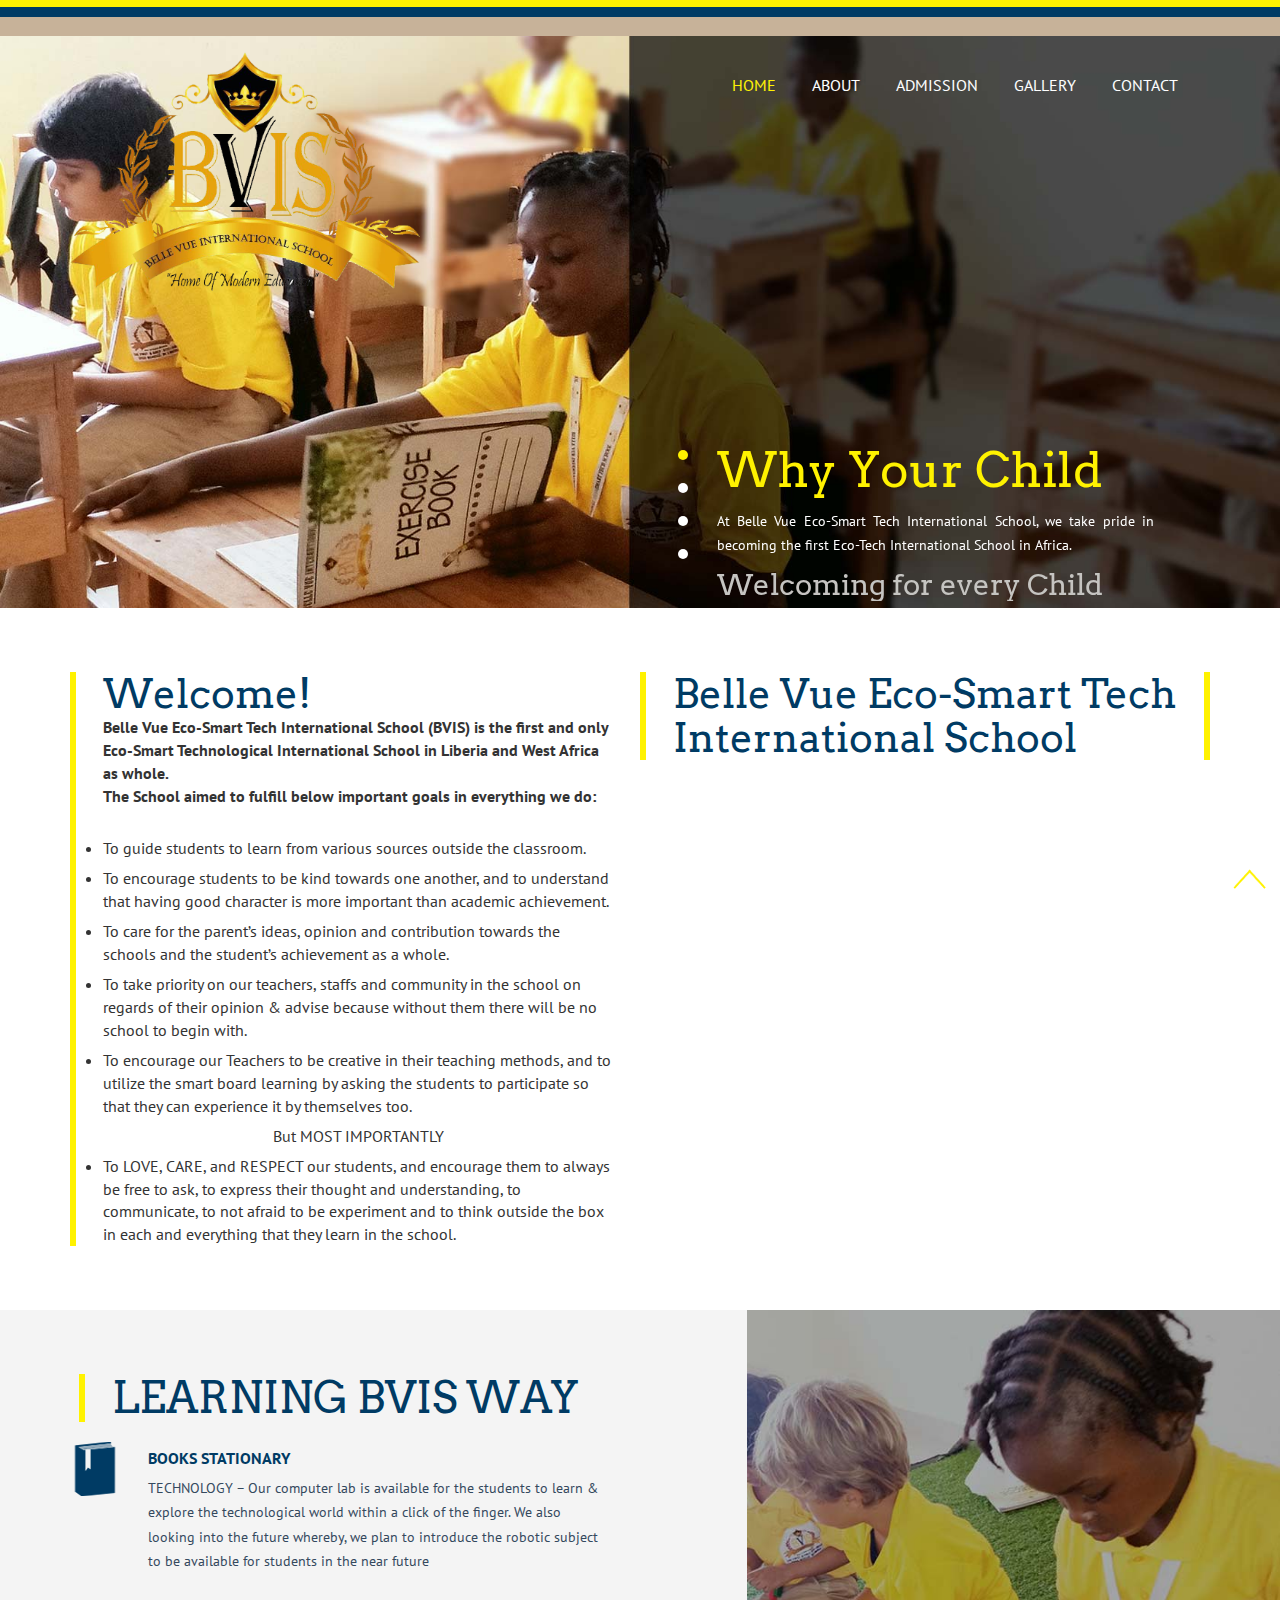
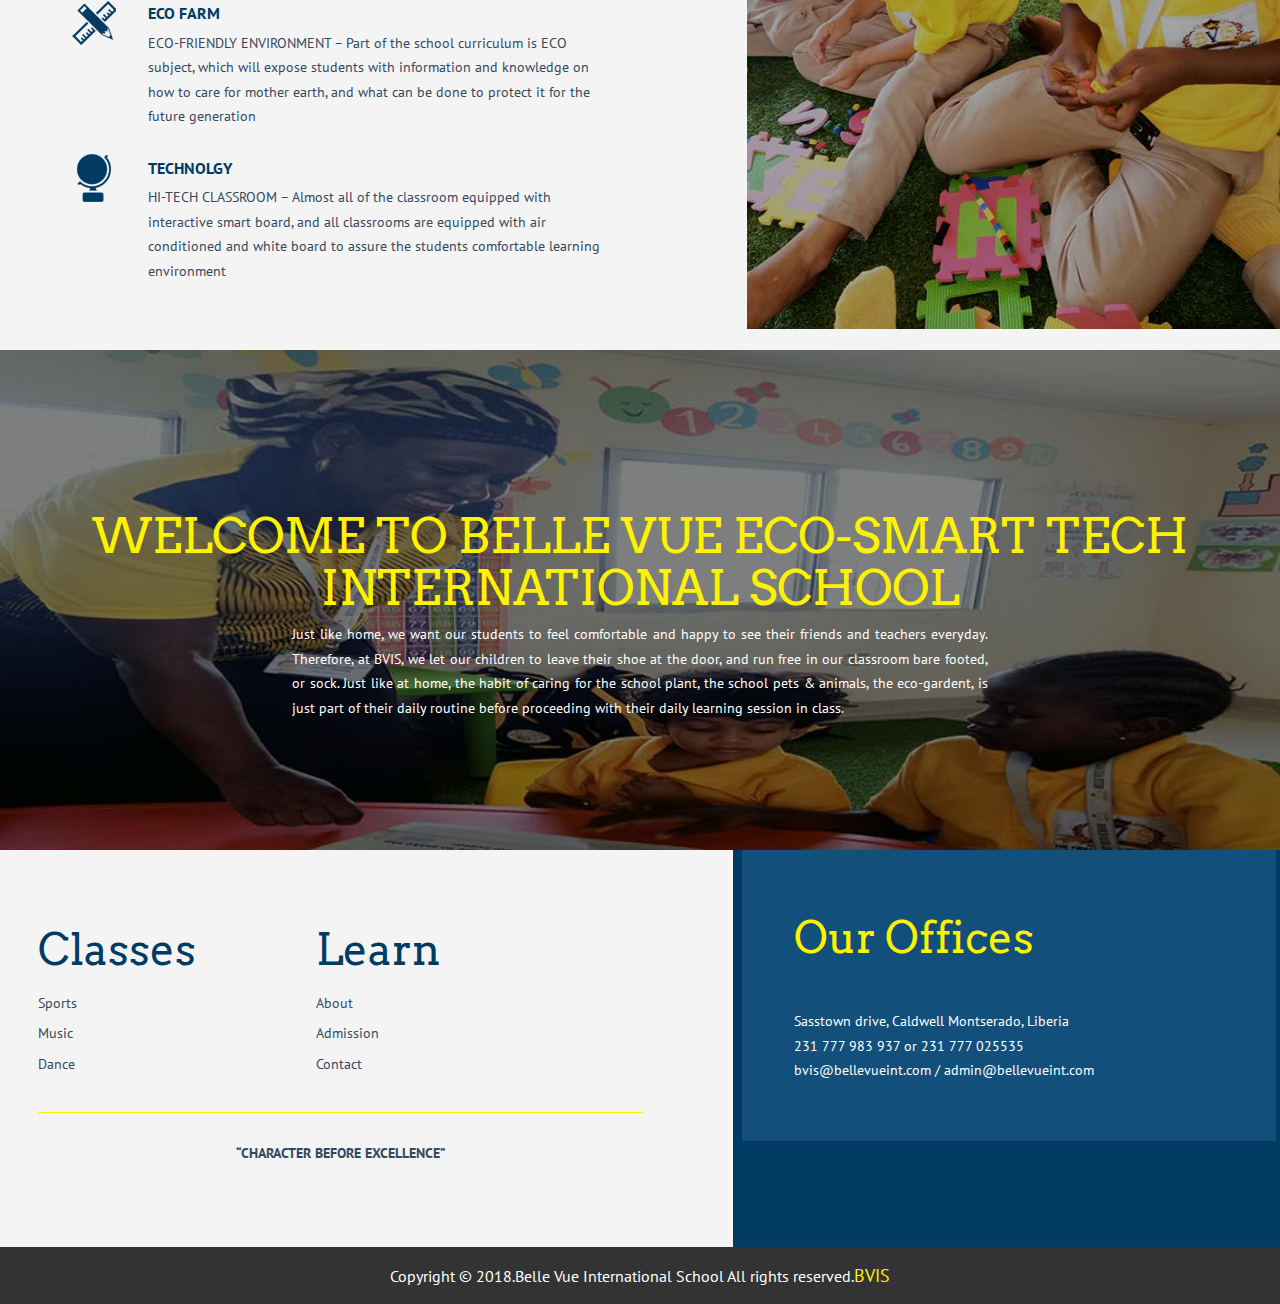
==== commit b5aa42c5: "Update index.html" ====
--- a/index.html
+++ b/index.html
@@ -1,4 +1,3 @@
-
 <!DOCTYPE HTML>
 <html>
 <head>
@@ -24,7 +23,7 @@
 
 
 						<div class="logo">
-	                 <a href="index.php"> <img src="images/belle-vue-logo.png" width="300px" height="200px" alt="logo"/></a>
+	                 <a href="index.php"> <img src="images/belle-vue-logo.png" width="350px" height="250px" alt="logo"/></a>
 	               </div>
 						<!-- <div class="logo">
 							<a href="index.html"><h1>PRIMARY<span>School</span></h1></a>
@@ -38,16 +37,11 @@
 								<li><a  href="about.html" data-hover="About">About</a></li>
 								<li><a href="admission.html" data-hover="admission">Admission</a></li>
 								<li><a href="gallery.html" data-hover="Gallery">Gallery</a></li>
-								<li><a href="404.html" data-hover="blog">Blog</a></li>
+								<!-- <li><a href="404.html" data-hover="blog">Blog</a></li> -->
 								<li><a href="contact.html" data-hover="Contact">Contact</a></li>
 								  <div class="clearfix"></div>
 								</ul>
 							</div>
-
-
-
-	
-
 
 
 
@@ -90,29 +84,29 @@
 			      <ul class="rslides" id="slider4">
 			        <li>
 			          <div class="slider-top">
-			          		<h2>Knowledge is Power</h2>
-							<p>Knowledge is power. You can't begin a career, for that matter even a relationship, unless you know everything there is to know about it  You can't begin a career, for that matter even a relationship, unless you know everything there is to know about it..</p>
+			          		<h2>Why Your Child </h2>
+							<p>At Belle Vue Eco-Smart Tech International School, we take pride in becoming the first Eco-Tech International School in Africa. </p>
 							<h6>Welcoming for every Child</h6>
 			          </div>
 			        </li>
 			        <li>
 			        <div class="slider-top">
-			          		<h2>Perfect Education</h2>
-							<p>Knowledge is power. You can't begin a career, for that matter even a relationship, unless you know everything there is to know about it  You can't begin a career, for that matter even a relationship, unless you know everything there is to know about it..</p>
+			          		<h2>Should Enroll </h2>
+							<p>Our education system based on the Malaysia Cambridge education system with the combination of Liberia and Africa cultural subject. </p>
 							<h6>Welcoming for every Child</h6>
 			          </div>
 			        </li>
 			        <li>
 			           <div class="slider-top">
-			          		<h2>School Education</h2>
-							<p>Knowledge is power. You can't begin a career, for that matter even a relationship, unless you know everything there is to know about it  You can't begin a career, for that matter even a relationship, unless you know everything there is to know about it..</p>
+			          		<h2>With Our School?</h2>
+							<p>We added the Ecological subject to the school curriculum because we believe that our young students need to learn why it is important to love and care for mother earth. </p>
 							<h6>Welcoming for every Child</h6>
 			          </div>
 			        </li>
 					<li>
 			           <div class="slider-top">
 			          	    <h2>Perfect Education</h2>
-							<p>Knowledge is power. You can't begin a career, for that matter even a relationship, unless you know everything there is to know about it  You can't begin a career, for that matter even a relationship, unless you know everything there is to know about it..</p>
+							<p>Our teachers and staffs dedicated to teach your child with love and care, and eager to guide the students to learn from everything they can see, touch & smell. Learning from the environment is important as learning from the text book. </p>
 							<h6>Welcoming for every Child</h6>
 			          </div>
 			        </li>
@@ -128,38 +122,46 @@
 				 <div class="container">
 					 <div class="col-md-6 slide-bottom-grid">
 							<h3>Welcome!</h3>
-							<p>Belle Vue Eco-Smart Tech International School (BVIS) is the first and only Eco-Smart Technological International School in Liberia, and West Africa as whole.  </p>
-						 <p>The School Founder who is also a parent, has a vision to introduce the smart technology by building a school that is Eco-and self sustain to the students in Liberia.</p>
-            <p>Realising that the school is the  first and the only Eco-Smart Tech School in West Africa, we aim to make this school to be known as success among others Eco-Smart
-							School around the world.</p>
-							<p>What is Eco-School? Eco-School is the school that practice and believe in saving the environment by by teaching, practicing, and encouraging students and the community itself
-								to be part of this effort and action. By teaching Eco-subject as part of the compulsory subject for the students, the students and teachers will work hand by hand to learn and
-								practice how to save water, clean the environment, recycle, plant trees, gardening, and raise school pets such as goats and chickens.</p>
-							<p>The School also is the  first Smart-Tech School in West Africa. Thus, we aim to not only introduce our students to all the latest technology available,
-								but to make sure the hands-on experiences are available for them. This is the reason of the school introducing the INTERACTIVE SMART BOARD to be as one of the technology
-								device available for the teachers to use as part of their teaching tools. This methods will also encourage instant 2 ways learning between the teacher and students in the class,
-								because the Interactive Smart Board will make the learning process to be more fun and not only from books to blackboard.</p>
+							<b>Belle Vue Eco-Smart Tech International School (BVIS) is the first and only Eco-Smart Technological International School in Liberia and West Africa as whole.  </b><br>
+						 <b>The School aimed to fulfill below important goals in everything we do:</b><br><br>
+						 <ul>
+						    <p> <li>To guide students to learn from various sources outside the classroom. </li></p>
+
+						     <p><li> To encourage students to be kind towards one another, and to understand that having good character is more important than academic achievement. </li></p>
+
+						     <p><li>To care for the parent’s ideas, opinion and contribution towards the schools and the student’s achievement as a whole. </li></p>
+
+						     <p><li>To take priority on our teachers, staffs and community in the school on regards of their opinion & advise because without them there will be no school to begin with.</li></p>
+
+						     <p><li>To encourage our Teachers to be creative in their teaching methods, and to utilize the smart board learning by asking the students to participate so that they can experience it by themselves too.</li></p>
+
+
+						     <p> <center>But MOST IMPORTANTLY</center></p>
+
+						     <li> To LOVE, CARE, and RESPECT our students, and encourage them to always be free to ask, to express their thought and understanding, to communicate, to not afraid to be experiment and to think outside the box in each and everything that they learn in the school. </li>
+
+
+
+						 </ul>
+            
+						
+
+								
 					 </div>
-					 <div class="col-md-6 slide-bottom-grid">
-					       <h3>Our Mission</h3>
-						    <p>
-									 our vision is to groom our students who are the future of global generation through curriculum that is balance. Balance here means, they will learn from the text books, from nature
-									 and from all the charity works to the communities. This will teach them how to behave, and to contribute as citizens of the country, and global world as whole.
-								 </p>
-
-								 <p>Guided by this vision, our mission is to make sure that the school will not only be a place where students will learn and gain their educations but also to be one big family, where
-									 our students will love fellow students as their own siblings, and respect teachers as their parents, and the school as their home, and the community around them as their relatives.
-								 </p>
-
-								 <p>
-                   With this mission, we hope that not only the students will feel love for this school, but also parents and the community will come together to e part of this school. We wish to have full
-									 participations and supports from the parents of our children to get involve with every school activities. We hope that community around the school will accept the school and our beloved students
-									 as part of them, and have love and care for the school.
-								 </p>
-
-								 <p>
-									 Finally, we hope with this mission together we can teach, guide, and groom our beloved students to be the best next generation of the global citizen will have.
-								 </p>
+
+
+
+
+					 <div class="col-md-6 slide-bottom-grid side-2">
+					      <h3>Belle Vue Eco-Smart Tech International School</h3>
+
+					     <!--  Video section -->
+
+	<!-- <video width="500" height="500" controls>
+  <source src="Video/Promo.mp4" type="video/mp4">
+  <source src="Video/Promo.ogg" type="video/ogg">
+</video> -->
+						<!--  video End -->
 					 </div>
 
 
@@ -174,13 +176,6 @@
 						<div class="container">
 						  <div class="serve-head">
 							  <h3>LEARNING BVIS WAY</h3>
-							  <h6>
-							  	We are really proud of our school, and we hope you’ll like it too.
-                                As the 1st and only Eco-Smart <br>Tech School in Africa, have taken
-									reat care in designing a school that reflect this tittle.<br> We have
-									divided our learning process into 3 categories as follows:
-
-							  </h6>
 						  </div>
 					 </div>
 						<div class="service-grid">
@@ -190,8 +185,7 @@
 								</div>
 								<div class="icon-text">
 									<h4>BOOKS STATIONARY</h4>
-									<p>Text book and all other experience books that will be learn by each students will follows
-									the curricular given by the Ministry of Education in Liberia.
+									<p>TECHNOLOGY – Our computer lab is available for the students to learn & explore the technological world within a click of the finger.  We also looking into the future whereby, we plan to introduce the robotic subject to be available for students in the near future
 								</p>
 								</div>
 								<div class="clearfix"> </div>
@@ -203,9 +197,7 @@
 								<div class="icon-text">
 									<h4>ECO FARM</h4>
 									<p>
-										Eco subject will be teach as one of the compulsory subject to be taken by each students.
-										Eco subject is where our child we learn how to appreciate, love and learn about out mother nature.
-										Students will have fun learning how to grow a tree and take care of animals.
+										ECO-FRIENDLY ENVIRONMENT – Part of the school curriculum is ECO subject, which will expose students with information and knowledge on how to care for mother earth, and what can be done to protect it for the future generation
 									</p>
 								</div>
 								<div class="clearfix"> </div>
@@ -216,10 +208,7 @@
 								</div>
 								<div class="icon-text">
 									<h4>TECHNOLGY</h4>
-									<p>Technology subject that govern everything new around the global will also be introduce to our students.
-										In tis class they will have opportunity to experience and learn how to invent new things to help daily life
-										activities. Students will also have chance to learn about Robotic and many other latest technology available
-										around the globe.</p>
+									<p>HI-TECH CLASSROOM – Almost all of the classroom equipped with interactive smart board, and all classrooms are equipped with air conditioned and white board to assure the students comfortable learning environment</p>
 								</div>
 								<div class="clearfix"> </div>
 							</div>
@@ -238,14 +227,19 @@
 			<div class="mid-bg">
 		<div class="container">
 			<div class="mid-section">
-				 <h3>First Day at School!</h3>
+				 <h3>WELCOME TO BELLE VUE ECO-SMART TECH INTERNATIONAL SCHOOL</h3>
 				 <!-- <h4>ARE YOU READY ?</h4> -->
 				  <p>
-					 Just like home, our kids leave their shoes at the door. They run sock- or bare-footed
-                     in our classrooms. Caring for the school houseplants before class starts is our
-                    daily ritual.Gardening, cooking and art are on equal footing with our math and science curricular.In short, we make our school homely and education a joy.
-
+					 Just like home, we want our students to feel comfortable and happy to see their friends and teachers everyday. Therefore, at BVIS, we let our children to leave their shoe at the door, and run free in our classroom bare footed, or sock.  
+
+					 Just like at home, the habit of caring for the school plant, the school pets & animals, the eco-gardent, is just part of their daily routine before proceeding with their daily learning session in class. 
+
+                   
 				 </p>
+
+
+
+
 			</div>
 		</div>
 	</div>
@@ -315,6 +309,7 @@
 										$().UItoTop({ easingType: 'easeOutQuart' });
 
 									});
+
 								</script>
 		<a href="#home" id="toTop" class="scroll" style="display: block;"> <span id="toTopHover" style="opacity: 1;"> </span></a>
 
--- a/css/style.css
+++ b/css/style.css
@@ -394,9 +394,15 @@
 	  line-height: 1.7em;
 	  }
 	.slide-bottom-grid {
-	  padding: 0 0 0 27px;
+	  padding: 0 27px 0 27px;
 	  border-left: 6px solid #fff200;
 	}
+	
+.side-2 {
+	  padding: 0 27px 0 27px;
+	  border-right: 6px solid #fff200;
+	}
+
 /*--services--*/
 .service-section {
   background: #F4F4F4;
